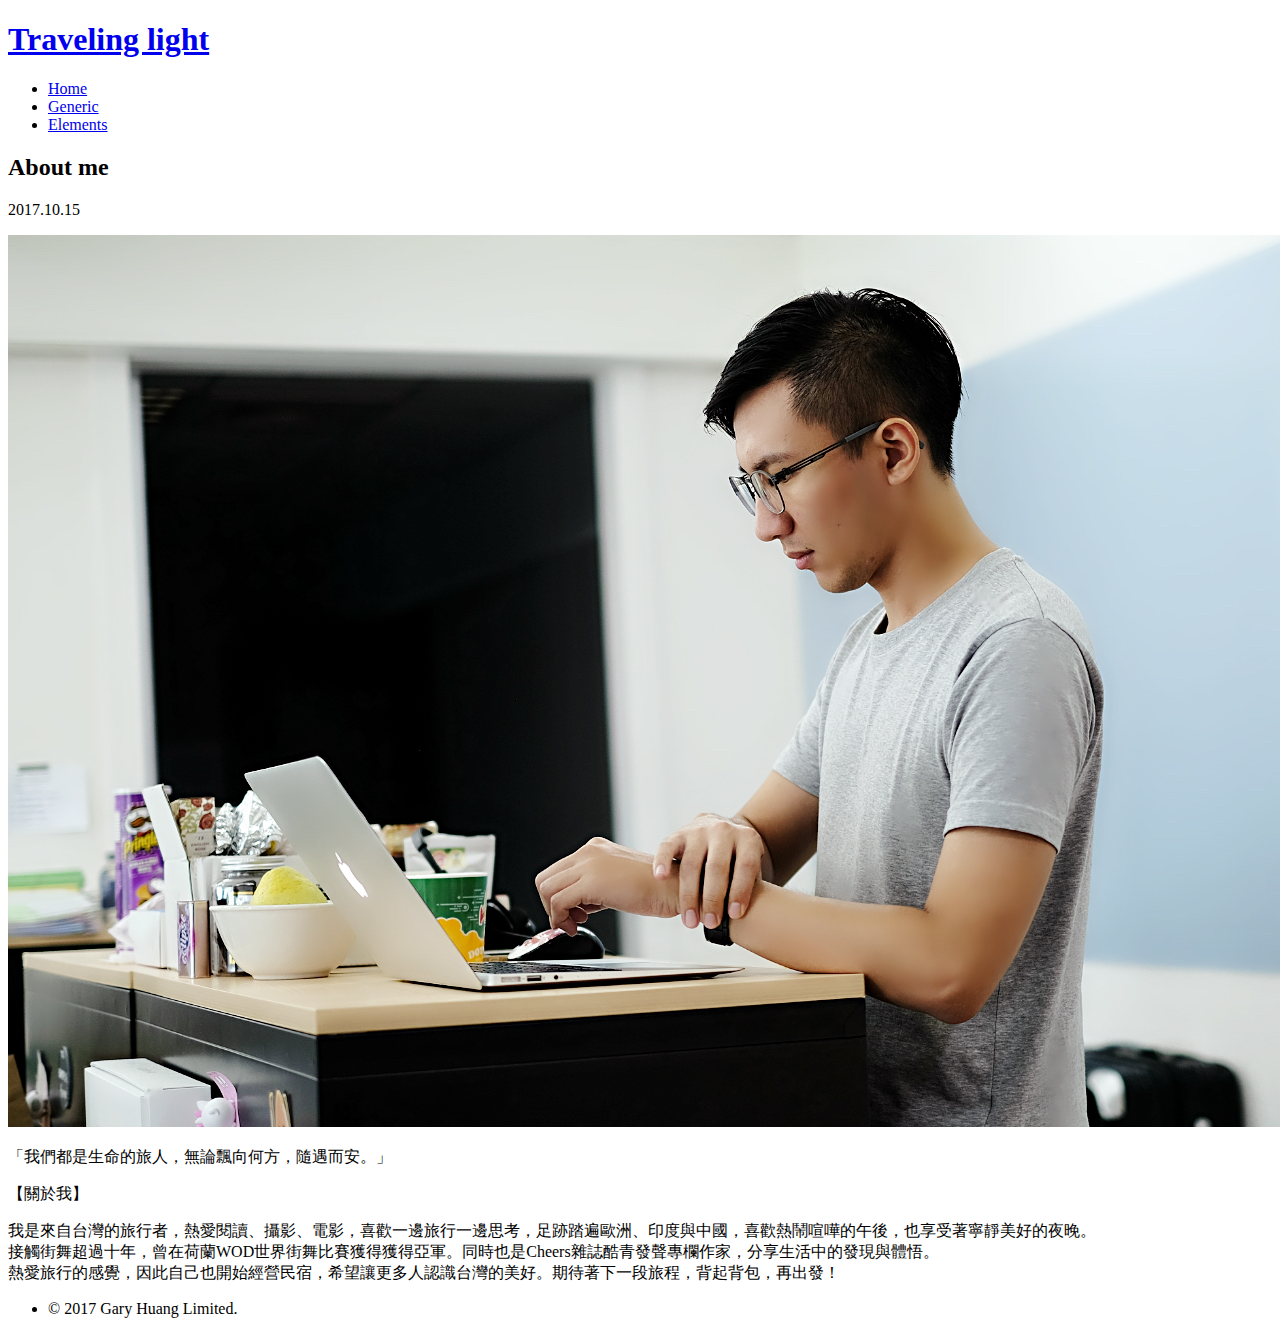
==== aboutme.html @ ec5889b0 "aboutme" ====
<!DOCTYPE HTML>
<!--
	Spatial by TEMPLATED
	templated.co @templatedco
	Released for free under the Creative Commons Attribution 3.0 license (templated.co/license)
-->
<html>
	<head>
		<title>Traveling Light about me</title>
		<meta charset="utf-8" />
		<meta name="viewport" content="width=device-width, initial-scale=1" />
		<link rel="stylesheet" href="assets/css/main.css" />
	</head>
	<body>

		<!-- Header -->
			<header id="header">
				<h1><strong><a href="index.html">Traveling light</a></strong> </h1>
				<nav id="nav">
					<ul>
						<li><a href="index.html">Home</a></li>
						<li><a href="generic.html">Generic</a></li>
						<li><a href="elements.html">Elements</a></li>
					</ul>
				</nav>
			</header>

			<a href="#menu" class="navPanelToggle"><span class="fa fa-bars"></span></a>

		<!-- Main -->
			<section id="main" class="wrapper">
				<div class="container">
					<header class="major special">
						<h2>About me</h2>
						<p>2017.10.15</p>
					</header>
					<a href="#" class="image fit"><img src="images/pic07.jpg" alt="Den Haag" /></a>
					<div class="align-right">
						<p>「我們都是生命的旅人，無論飄向何方，隨遇而安。」</p>
					</div>
						<p>【關於我】</p>
						<p>我是來自台灣的旅行者，熱愛閱讀、攝影、電影，喜歡一邊旅行一邊思考，足跡踏遍歐洲、印度與中國，喜歡熱鬧喧嘩的午後，也享受著寧靜美好的夜晚。<br/>接觸街舞超過十年，曾在荷蘭WOD世界街舞比賽獲得獲得亞軍。同時也是Cheers雜誌酷青發聲專欄作家，分享生活中的發現與體悟。<br/>熱愛旅行的感覺，因此自己也開始經營民宿，希望讓更多人認識台灣的美好。期待著下一段旅程，背起背包，再出發！</p>
					</div>
			</section>

		<!-- Footer -->
			<footer id="footer">
				<div class="container">
					<!-- <ul class="icons">
						<li><a href="#" class="icon fa-facebook"></a></li>
						<li><a href="#" class="icon fa-twitter"></a></li>
						<li><a href="#" class="icon fa-instagram"></a></li>
					</ul> -->
					<ul class="copyright">
						<li>&copy; 2017 Gary Huang Limited.</li>
						<!-- <li>Design: <a href="http://templated.co">TEMPLATED</a></li>
						<li>Images: <a href="http://unsplash.com">Unsplash</a></li> -->
					</ul>
				</div>
			</footer>

		<!-- Scripts -->
			<script src="assets/js/jquery.min.js"></script>
			<script src="assets/js/skel.min.js"></script>
			<script src="assets/js/util.js"></script>
			<script src="assets/js/main.js"></script>

	</body>
</html>
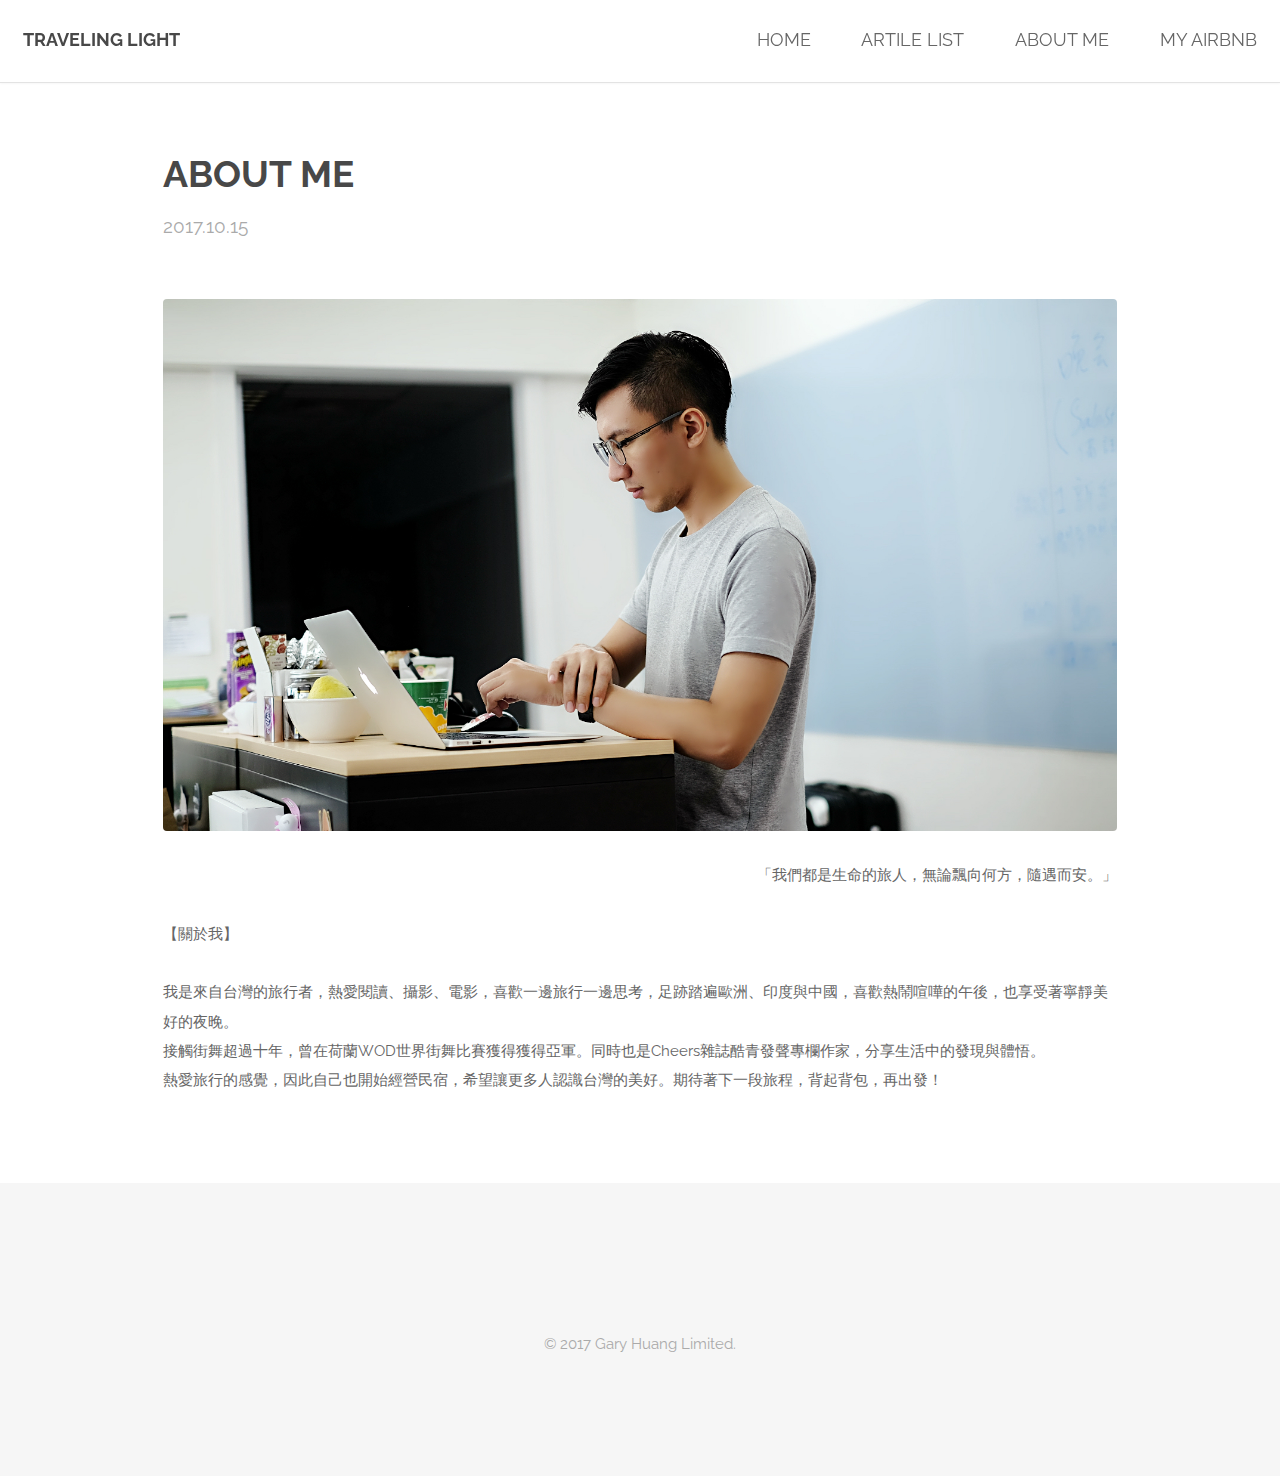
==== commit 64469253: "article list" ====
--- a/aboutme.html
+++ b/aboutme.html
@@ -19,8 +19,9 @@
 				<nav id="nav">
 					<ul>
 						<li><a href="index.html">Home</a></li>
-						<li><a href="generic.html">Generic</a></li>
-						<li><a href="elements.html">Elements</a></li>
+						<li><a href="articlelist.html">artile list</a></li>
+						<li><a href="aboutme.html">about me</a></li>
+						<li><a href="https://www.airbnb.com.tw/rooms/17473865?s=51" target="_blank">my airbnb</a></li>
 					</ul>
 				</nav>
 			</header>
--- a/assets/css/main.css
+++ b/assets/css/main.css
@@ -0,0 +1,3282 @@
+@import url(font-awesome.min.css);
+@import url(https://fonts.googleapis.com/css?family=Raleway:400,700);
+
+/*
+	Spatial by TEMPLATED
+	templated.co @templatedco
+	Released for free under the Creative Commons Attribution 3.0 license (templated.co/license)
+*/
+
+/* Reset */
+
+	html, body, div, span, applet, object, iframe, h1, h2, h3, h4, h5, h6, p, blockquote, pre, a, abbr, acronym, address, big, cite, code, del, dfn, em, img, ins, kbd, q, s, samp, small, strike, strong, sub, sup, tt, var, b, u, i, center, dl, dt, dd, ol, ul, li, fieldset, form, label, legend, table, caption, tbody, tfoot, thead, tr, th, td, article, aside, canvas, details, embed, figure, figcaption, footer, header, hgroup, menu, nav, output, ruby, section, summary, time, mark, audio, video {
+		margin: 0;
+		padding: 0;
+		border: 0;
+		font-size: 100%;
+		font: inherit;
+		vertical-align: baseline;
+	}
+
+	article, aside, details, figcaption, figure, footer, header, hgroup, menu, nav, section {
+		display: block;
+	}
+
+	body {
+		line-height: 1;
+	}
+
+	ol, ul {
+		list-style: none;
+	}
+
+	blockquote, q {
+		quotes: none;
+	}
+
+	blockquote:before, blockquote:after, q:before, q:after {
+		content: '';
+		content: none;
+	}
+
+	table {
+		border-collapse: collapse;
+		border-spacing: 0;
+	}
+
+	body {
+		-webkit-text-size-adjust: none;
+	}
+
+/* Box Model */
+
+	*, *:before, *:after {
+		-moz-box-sizing: border-box;
+		-webkit-box-sizing: border-box;
+		box-sizing: border-box;
+	}
+
+/* Containers */
+
+	.container {
+		margin-left: auto;
+		margin-right: auto;
+	}
+
+	.container.\31 25\25 {
+		width: 100%;
+		max-width: 100em;
+		min-width: 80em;
+	}
+
+	.container.\37 5\25 {
+		width: 60em;
+	}
+
+	.container.\35 0\25 {
+		width: 40em;
+	}
+
+	.container.\32 5\25 {
+		width: 20em;
+	}
+
+	.container {
+		width: 80em;
+	}
+
+	@media screen and (max-width: 1680px) {
+
+		.container.\31 25\25 {
+			width: 100%;
+			max-width: 100em;
+			min-width: 80em;
+		}
+
+		.container.\37 5\25 {
+			width: 60em;
+		}
+
+		.container.\35 0\25 {
+			width: 40em;
+		}
+
+		.container.\32 5\25 {
+			width: 20em;
+		}
+
+		.container {
+			width: 80em;
+		}
+
+	}
+
+	@media screen and (max-width: 1280px) {
+
+		.container.\31 25\25 {
+			width: 100%;
+			max-width: 81.25em;
+			min-width: 65em;
+		}
+
+		.container.\37 5\25 {
+			width: 48.75em;
+		}
+
+		.container.\35 0\25 {
+			width: 32.5em;
+		}
+
+		.container.\32 5\25 {
+			width: 16.25em;
+		}
+
+		.container {
+			width: 65em;
+		}
+
+	}
+
+	@media screen and (max-width: 980px) {
+
+		.container.\31 25\25 {
+			width: 100%;
+			max-width: 112.5%;
+			min-width: 90%;
+		}
+
+		.container.\37 5\25 {
+			width: 67.5%;
+		}
+
+		.container.\35 0\25 {
+			width: 45%;
+		}
+
+		.container.\32 5\25 {
+			width: 22.5%;
+		}
+
+		.container {
+			width: 90%;
+		}
+
+	}
+
+	@media screen and (max-width: 736px) {
+
+		.container.\31 25\25 {
+			width: 100%;
+			max-width: 112.5%;
+			min-width: 90%;
+		}
+
+		.container.\37 5\25 {
+			width: 67.5%;
+		}
+
+		.container.\35 0\25 {
+			width: 45%;
+		}
+
+		.container.\32 5\25 {
+			width: 22.5%;
+		}
+
+		.container {
+			width: 90% !important;
+		}
+
+	}
+
+	@media screen and (max-width: 480px) {
+
+		.container.\31 25\25 {
+			width: 100%;
+			max-width: 112.5%;
+			min-width: 90%;
+		}
+
+		.container.\37 5\25 {
+			width: 67.5%;
+		}
+
+		.container.\35 0\25 {
+			width: 45%;
+		}
+
+		.container.\32 5\25 {
+			width: 22.5%;
+		}
+
+		.container {
+			width: 90% !important;
+		}
+
+	}
+
+/* Grid */
+
+	.row {
+		border-bottom: solid 1px transparent;
+		-moz-box-sizing: border-box;
+		-webkit-box-sizing: border-box;
+		box-sizing: border-box;
+	}
+
+	.row > * {
+		float: left;
+		-moz-box-sizing: border-box;
+		-webkit-box-sizing: border-box;
+		box-sizing: border-box;
+	}
+
+	.row:after, .row:before {
+		content: '';
+		display: block;
+		clear: both;
+		height: 0;
+	}
+
+	.row.uniform > * > :first-child {
+		margin-top: 0;
+	}
+
+	.row.uniform > * > :last-child {
+		margin-bottom: 0;
+	}
+
+	.row.\30 \25 > * {
+		padding: 0 0 0 0em;
+	}
+
+	.row.\30 \25 {
+		margin: 0 0 -1px 0em;
+	}
+
+	.row.uniform.\30 \25 > * {
+		padding: 0em 0 0 0em;
+	}
+
+	.row.uniform.\30 \25 {
+		margin: 0em 0 -1px 0em;
+	}
+
+	.row > * {
+		padding: 0 0 0 2em;
+	}
+
+	.row {
+		margin: 0 0 -1px -2em;
+	}
+
+	.row.uniform > * {
+		padding: 2em 0 0 2em;
+	}
+
+	.row.uniform {
+		margin: -2em 0 -1px -2em;
+	}
+
+	.row.\32 00\25 > * {
+		padding: 0 0 0 4em;
+	}
+
+	.row.\32 00\25 {
+		margin: 0 0 -1px -4em;
+	}
+
+	.row.uniform.\32 00\25 > * {
+		padding: 4em 0 0 4em;
+	}
+
+	.row.uniform.\32 00\25 {
+		margin: -4em 0 -1px -4em;
+	}
+
+	.row.\31 50\25 > * {
+		padding: 0 0 0 3em;
+	}
+
+	.row.\31 50\25 {
+		margin: 0 0 -1px -3em;
+	}
+
+	.row.uniform.\31 50\25 > * {
+		padding: 3em 0 0 3em;
+	}
+
+	.row.uniform.\31 50\25 {
+		margin: -3em 0 -1px -3em;
+	}
+
+	.row.\35 0\25 > * {
+		padding: 0 0 0 1em;
+	}
+
+	.row.\35 0\25 {
+		margin: 0 0 -1px -1em;
+	}
+
+	.row.uniform.\35 0\25 > * {
+		padding: 1em 0 0 1em;
+	}
+
+	.row.uniform.\35 0\25 {
+		margin: -1em 0 -1px -1em;
+	}
+
+	.row.\32 5\25 > * {
+		padding: 0 0 0 0.5em;
+	}
+
+	.row.\32 5\25 {
+		margin: 0 0 -1px -0.5em;
+	}
+
+	.row.uniform.\32 5\25 > * {
+		padding: 0.5em 0 0 0.5em;
+	}
+
+	.row.uniform.\32 5\25 {
+		margin: -0.5em 0 -1px -0.5em;
+	}
+
+	.\31 2u, .\31 2u\24 {
+		width: 100%;
+		clear: none;
+		margin-left: 0;
+	}
+
+	.\31 1u, .\31 1u\24 {
+		width: 91.6666666667%;
+		clear: none;
+		margin-left: 0;
+	}
+
+	.\31 0u, .\31 0u\24 {
+		width: 83.3333333333%;
+		clear: none;
+		margin-left: 0;
+	}
+
+	.\39 u, .\39 u\24 {
+		width: 75%;
+		clear: none;
+		margin-left: 0;
+	}
+
+	.\38 u, .\38 u\24 {
+		width: 66.6666666667%;
+		clear: none;
+		margin-left: 0;
+	}
+
+	.\37 u, .\37 u\24 {
+		width: 58.3333333333%;
+		clear: none;
+		margin-left: 0;
+	}
+
+	.\36 u, .\36 u\24 {
+		width: 50%;
+		clear: none;
+		margin-left: 0;
+	}
+
+	.\35 u, .\35 u\24 {
+		width: 41.6666666667%;
+		clear: none;
+		margin-left: 0;
+	}
+
+	.\34 u, .\34 u\24 {
+		width: 33.3333333333%;
+		clear: none;
+		margin-left: 0;
+	}
+
+	.\33 u, .\33 u\24 {
+		width: 25%;
+		clear: none;
+		margin-left: 0;
+	}
+
+	.\32 u, .\32 u\24 {
+		width: 16.6666666667%;
+		clear: none;
+		margin-left: 0;
+	}
+
+	.\31 u, .\31 u\24 {
+		width: 8.3333333333%;
+		clear: none;
+		margin-left: 0;
+	}
+
+	.\31 2u\24 + *,
+	.\31 1u\24 + *,
+	.\31 0u\24 + *,
+	.\39 u\24 + *,
+	.\38 u\24 + *,
+	.\37 u\24 + *,
+	.\36 u\24 + *,
+	.\35 u\24 + *,
+	.\34 u\24 + *,
+	.\33 u\24 + *,
+	.\32 u\24 + *,
+	.\31 u\24 + * {
+		clear: left;
+	}
+
+	.\-11u {
+		margin-left: 91.66667%;
+	}
+
+	.\-10u {
+		margin-left: 83.33333%;
+	}
+
+	.\-9u {
+		margin-left: 75%;
+	}
+
+	.\-8u {
+		margin-left: 66.66667%;
+	}
+
+	.\-7u {
+		margin-left: 58.33333%;
+	}
+
+	.\-6u {
+		margin-left: 50%;
+	}
+
+	.\-5u {
+		margin-left: 41.66667%;
+	}
+
+	.\-4u {
+		margin-left: 33.33333%;
+	}
+
+	.\-3u {
+		margin-left: 25%;
+	}
+
+	.\-2u {
+		margin-left: 16.66667%;
+	}
+
+	.\-1u {
+		margin-left: 8.33333%;
+	}
+
+	@media screen and (max-width: 1680px) {
+
+		.row > * {
+			padding: 0 0 0 2em;
+		}
+
+		.row {
+			margin: 0 0 -1px -2em;
+		}
+
+		.row.uniform > * {
+			padding: 2em 0 0 2em;
+		}
+
+		.row.uniform {
+			margin: -2em 0 -1px -2em;
+		}
+
+		.row.\32 00\25 > * {
+			padding: 0 0 0 4em;
+		}
+
+		.row.\32 00\25 {
+			margin: 0 0 -1px -4em;
+		}
+
+		.row.uniform.\32 00\25 > * {
+			padding: 4em 0 0 4em;
+		}
+
+		.row.uniform.\32 00\25 {
+			margin: -4em 0 -1px -4em;
+		}
+
+		.row.\31 50\25 > * {
+			padding: 0 0 0 3em;
+		}
+
+		.row.\31 50\25 {
+			margin: 0 0 -1px -3em;
+		}
+
+		.row.uniform.\31 50\25 > * {
+			padding: 3em 0 0 3em;
+		}
+
+		.row.uniform.\31 50\25 {
+			margin: -3em 0 -1px -3em;
+		}
+
+		.row.\35 0\25 > * {
+			padding: 0 0 0 1em;
+		}
+
+		.row.\35 0\25 {
+			margin: 0 0 -1px -1em;
+		}
+
+		.row.uniform.\35 0\25 > * {
+			padding: 1em 0 0 1em;
+		}
+
+		.row.uniform.\35 0\25 {
+			margin: -1em 0 -1px -1em;
+		}
+
+		.row.\32 5\25 > * {
+			padding: 0 0 0 0.5em;
+		}
+
+		.row.\32 5\25 {
+			margin: 0 0 -1px -0.5em;
+		}
+
+		.row.uniform.\32 5\25 > * {
+			padding: 0.5em 0 0 0.5em;
+		}
+
+		.row.uniform.\32 5\25 {
+			margin: -0.5em 0 -1px -0.5em;
+		}
+
+		.\31 2u\28xlarge\29, .\31 2u\24\28xlarge\29 {
+			width: 100%;
+			clear: none;
+			margin-left: 0;
+		}
+
+		.\31 1u\28xlarge\29, .\31 1u\24\28xlarge\29 {
+			width: 91.6666666667%;
+			clear: none;
+			margin-left: 0;
+		}
+
+		.\31 0u\28xlarge\29, .\31 0u\24\28xlarge\29 {
+			width: 83.3333333333%;
+			clear: none;
+			margin-left: 0;
+		}
+
+		.\39 u\28xlarge\29, .\39 u\24\28xlarge\29 {
+			width: 75%;
+			clear: none;
+			margin-left: 0;
+		}
+
+		.\38 u\28xlarge\29, .\38 u\24\28xlarge\29 {
+			width: 66.6666666667%;
+			clear: none;
+			margin-left: 0;
+		}
+
+		.\37 u\28xlarge\29, .\37 u\24\28xlarge\29 {
+			width: 58.3333333333%;
+			clear: none;
+			margin-left: 0;
+		}
+
+		.\36 u\28xlarge\29, .\36 u\24\28xlarge\29 {
+			width: 50%;
+			clear: none;
+			margin-left: 0;
+		}
+
+		.\35 u\28xlarge\29, .\35 u\24\28xlarge\29 {
+			width: 41.6666666667%;
+			clear: none;
+			margin-left: 0;
+		}
+
+		.\34 u\28xlarge\29, .\34 u\24\28xlarge\29 {
+			width: 33.3333333333%;
+			clear: none;
+			margin-left: 0;
+		}
+
+		.\33 u\28xlarge\29, .\33 u\24\28xlarge\29 {
+			width: 25%;
+			clear: none;
+			margin-left: 0;
+		}
+
+		.\32 u\28xlarge\29, .\32 u\24\28xlarge\29 {
+			width: 16.6666666667%;
+			clear: none;
+			margin-left: 0;
+		}
+
+		.\31 u\28xlarge\29, .\31 u\24\28xlarge\29 {
+			width: 8.3333333333%;
+			clear: none;
+			margin-left: 0;
+		}
+
+		.\31 2u\24\28xlarge\29 + *,
+		.\31 1u\24\28xlarge\29 + *,
+		.\31 0u\24\28xlarge\29 + *,
+		.\39 u\24\28xlarge\29 + *,
+		.\38 u\24\28xlarge\29 + *,
+		.\37 u\24\28xlarge\29 + *,
+		.\36 u\24\28xlarge\29 + *,
+		.\35 u\24\28xlarge\29 + *,
+		.\34 u\24\28xlarge\29 + *,
+		.\33 u\24\28xlarge\29 + *,
+		.\32 u\24\28xlarge\29 + *,
+		.\31 u\24\28xlarge\29 + * {
+			clear: left;
+		}
+
+		.\-11u\28xlarge\29 {
+			margin-left: 91.66667%;
+		}
+
+		.\-10u\28xlarge\29 {
+			margin-left: 83.33333%;
+		}
+
+		.\-9u\28xlarge\29 {
+			margin-left: 75%;
+		}
+
+		.\-8u\28xlarge\29 {
+			margin-left: 66.66667%;
+		}
+
+		.\-7u\28xlarge\29 {
+			margin-left: 58.33333%;
+		}
+
+		.\-6u\28xlarge\29 {
+			margin-left: 50%;
+		}
+
+		.\-5u\28xlarge\29 {
+			margin-left: 41.66667%;
+		}
+
+		.\-4u\28xlarge\29 {
+			margin-left: 33.33333%;
+		}
+
+		.\-3u\28xlarge\29 {
+			margin-left: 25%;
+		}
+
+		.\-2u\28xlarge\29 {
+			margin-left: 16.66667%;
+		}
+
+		.\-1u\28xlarge\29 {
+			margin-left: 8.33333%;
+		}
+
+	}
+
+	@media screen and (max-width: 1280px) {
+
+		.row > * {
+			padding: 0 0 0 1.5em;
+		}
+
+		.row {
+			margin: 0 0 -1px -1.5em;
+		}
+
+		.row.uniform > * {
+			padding: 1.5em 0 0 1.5em;
+		}
+
+		.row.uniform {
+			margin: -1.5em 0 -1px -1.5em;
+		}
+
+		.row.\32 00\25 > * {
+			padding: 0 0 0 3em;
+		}
+
+		.row.\32 00\25 {
+			margin: 0 0 -1px -3em;
+		}
+
+		.row.uniform.\32 00\25 > * {
+			padding: 3em 0 0 3em;
+		}
+
+		.row.uniform.\32 00\25 {
+			margin: -3em 0 -1px -3em;
+		}
+
+		.row.\31 50\25 > * {
+			padding: 0 0 0 2.25em;
+		}
+
+		.row.\31 50\25 {
+			margin: 0 0 -1px -2.25em;
+		}
+
+		.row.uniform.\31 50\25 > * {
+			padding: 2.25em 0 0 2.25em;
+		}
+
+		.row.uniform.\31 50\25 {
+			margin: -2.25em 0 -1px -2.25em;
+		}
+
+		.row.\35 0\25 > * {
+			padding: 0 0 0 0.75em;
+		}
+
+		.row.\35 0\25 {
+			margin: 0 0 -1px -0.75em;
+		}
+
+		.row.uniform.\35 0\25 > * {
+			padding: 0.75em 0 0 0.75em;
+		}
+
+		.row.uniform.\35 0\25 {
+			margin: -0.75em 0 -1px -0.75em;
+		}
+
+		.row.\32 5\25 > * {
+			padding: 0 0 0 0.375em;
+		}
+
+		.row.\32 5\25 {
+			margin: 0 0 -1px -0.375em;
+		}
+
+		.row.uniform.\32 5\25 > * {
+			padding: 0.375em 0 0 0.375em;
+		}
+
+		.row.uniform.\32 5\25 {
+			margin: -0.375em 0 -1px -0.375em;
+		}
+
+		.\31 2u\28large\29, .\31 2u\24\28large\29 {
+			width: 100%;
+			clear: none;
+			margin-left: 0;
+		}
+
+		.\31 1u\28large\29, .\31 1u\24\28large\29 {
+			width: 91.6666666667%;
+			clear: none;
+			margin-left: 0;
+		}
+
+		.\31 0u\28large\29, .\31 0u\24\28large\29 {
+			width: 83.3333333333%;
+			clear: none;
+			margin-left: 0;
+		}
+
+		.\39 u\28large\29, .\39 u\24\28large\29 {
+			width: 75%;
+			clear: none;
+			margin-left: 0;
+		}
+
+		.\38 u\28large\29, .\38 u\24\28large\29 {
+			width: 66.6666666667%;
+			clear: none;
+			margin-left: 0;
+		}
+
+		.\37 u\28large\29, .\37 u\24\28large\29 {
+			width: 58.3333333333%;
+			clear: none;
+			margin-left: 0;
+		}
+
+		.\36 u\28large\29, .\36 u\24\28large\29 {
+			width: 50%;
+			clear: none;
+			margin-left: 0;
+		}
+
+		.\35 u\28large\29, .\35 u\24\28large\29 {
+			width: 41.6666666667%;
+			clear: none;
+			margin-left: 0;
+		}
+
+		.\34 u\28large\29, .\34 u\24\28large\29 {
+			width: 33.3333333333%;
+			clear: none;
+			margin-left: 0;
+		}
+
+		.\33 u\28large\29, .\33 u\24\28large\29 {
+			width: 25%;
+			clear: none;
+			margin-left: 0;
+		}
+
+		.\32 u\28large\29, .\32 u\24\28large\29 {
+			width: 16.6666666667%;
+			clear: none;
+			margin-left: 0;
+		}
+
+		.\31 u\28large\29, .\31 u\24\28large\29 {
+			width: 8.3333333333%;
+			clear: none;
+			margin-left: 0;
+		}
+
+		.\31 2u\24\28large\29 + *,
+		.\31 1u\24\28large\29 + *,
+		.\31 0u\24\28large\29 + *,
+		.\39 u\24\28large\29 + *,
+		.\38 u\24\28large\29 + *,
+		.\37 u\24\28large\29 + *,
+		.\36 u\24\28large\29 + *,
+		.\35 u\24\28large\29 + *,
+		.\34 u\24\28large\29 + *,
+		.\33 u\24\28large\29 + *,
+		.\32 u\24\28large\29 + *,
+		.\31 u\24\28large\29 + * {
+			clear: left;
+		}
+
+		.\-11u\28large\29 {
+			margin-left: 91.66667%;
+		}
+
+		.\-10u\28large\29 {
+			margin-left: 83.33333%;
+		}
+
+		.\-9u\28large\29 {
+			margin-left: 75%;
+		}
+
+		.\-8u\28large\29 {
+			margin-left: 66.66667%;
+		}
+
+		.\-7u\28large\29 {
+			margin-left: 58.33333%;
+		}
+
+		.\-6u\28large\29 {
+			margin-left: 50%;
+		}
+
+		.\-5u\28large\29 {
+			margin-left: 41.66667%;
+		}
+
+		.\-4u\28large\29 {
+			margin-left: 33.33333%;
+		}
+
+		.\-3u\28large\29 {
+			margin-left: 25%;
+		}
+
+		.\-2u\28large\29 {
+			margin-left: 16.66667%;
+		}
+
+		.\-1u\28large\29 {
+			margin-left: 8.33333%;
+		}
+
+	}
+
+	@media screen and (max-width: 980px) {
+
+		.row > * {
+			padding: 0 0 0 1.5em;
+		}
+
+		.row {
+			margin: 0 0 -1px -1.5em;
+		}
+
+		.row.uniform > * {
+			padding: 1.5em 0 0 1.5em;
+		}
+
+		.row.uniform {
+			margin: -1.5em 0 -1px -1.5em;
+		}
+
+		.row.\32 00\25 > * {
+			padding: 0 0 0 3em;
+		}
+
+		.row.\32 00\25 {
+			margin: 0 0 -1px -3em;
+		}
+
+		.row.uniform.\32 00\25 > * {
+			padding: 3em 0 0 3em;
+		}
+
+		.row.uniform.\32 00\25 {
+			margin: -3em 0 -1px -3em;
+		}
+
+		.row.\31 50\25 > * {
+			padding: 0 0 0 2.25em;
+		}
+
+		.row.\31 50\25 {
+			margin: 0 0 -1px -2.25em;
+		}
+
+		.row.uniform.\31 50\25 > * {
+			padding: 2.25em 0 0 2.25em;
+		}
+
+		.row.uniform.\31 50\25 {
+			margin: -2.25em 0 -1px -2.25em;
+		}
+
+		.row.\35 0\25 > * {
+			padding: 0 0 0 0.75em;
+		}
+
+		.row.\35 0\25 {
+			margin: 0 0 -1px -0.75em;
+		}
+
+		.row.uniform.\35 0\25 > * {
+			padding: 0.75em 0 0 0.75em;
+		}
+
+		.row.uniform.\35 0\25 {
+			margin: -0.75em 0 -1px -0.75em;
+		}
+
+		.row.\32 5\25 > * {
+			padding: 0 0 0 0.375em;
+		}
+
+		.row.\32 5\25 {
+			margin: 0 0 -1px -0.375em;
+		}
+
+		.row.uniform.\32 5\25 > * {
+			padding: 0.375em 0 0 0.375em;
+		}
+
+		.row.uniform.\32 5\25 {
+			margin: -0.375em 0 -1px -0.375em;
+		}
+
+		.\31 2u\28medium\29, .\31 2u\24\28medium\29 {
+			width: 100%;
+			clear: none;
+			margin-left: 0;
+		}
+
+		.\31 1u\28medium\29, .\31 1u\24\28medium\29 {
+			width: 91.6666666667%;
+			clear: none;
+			margin-left: 0;
+		}
+
+		.\31 0u\28medium\29, .\31 0u\24\28medium\29 {
+			width: 83.3333333333%;
+			clear: none;
+			margin-left: 0;
+		}
+
+		.\39 u\28medium\29, .\39 u\24\28medium\29 {
+			width: 75%;
+			clear: none;
+			margin-left: 0;
+		}
+
+		.\38 u\28medium\29, .\38 u\24\28medium\29 {
+			width: 66.6666666667%;
+			clear: none;
+			margin-left: 0;
+		}
+
+		.\37 u\28medium\29, .\37 u\24\28medium\29 {
+			width: 58.3333333333%;
+			clear: none;
+			margin-left: 0;
+		}
+
+		.\36 u\28medium\29, .\36 u\24\28medium\29 {
+			width: 50%;
+			clear: none;
+			margin-left: 0;
+		}
+
+		.\35 u\28medium\29, .\35 u\24\28medium\29 {
+			width: 41.6666666667%;
+			clear: none;
+			margin-left: 0;
+		}
+
+		.\34 u\28medium\29, .\34 u\24\28medium\29 {
+			width: 33.3333333333%;
+			clear: none;
+			margin-left: 0;
+		}
+
+		.\33 u\28medium\29, .\33 u\24\28medium\29 {
+			width: 25%;
+			clear: none;
+			margin-left: 0;
+		}
+
+		.\32 u\28medium\29, .\32 u\24\28medium\29 {
+			width: 16.6666666667%;
+			clear: none;
+			margin-left: 0;
+		}
+
+		.\31 u\28medium\29, .\31 u\24\28medium\29 {
+			width: 8.3333333333%;
+			clear: none;
+			margin-left: 0;
+		}
+
+		.\31 2u\24\28medium\29 + *,
+		.\31 1u\24\28medium\29 + *,
+		.\31 0u\24\28medium\29 + *,
+		.\39 u\24\28medium\29 + *,
+		.\38 u\24\28medium\29 + *,
+		.\37 u\24\28medium\29 + *,
+		.\36 u\24\28medium\29 + *,
+		.\35 u\24\28medium\29 + *,
+		.\34 u\24\28medium\29 + *,
+		.\33 u\24\28medium\29 + *,
+		.\32 u\24\28medium\29 + *,
+		.\31 u\24\28medium\29 + * {
+			clear: left;
+		}
+
+		.\-11u\28medium\29 {
+			margin-left: 91.66667%;
+		}
+
+		.\-10u\28medium\29 {
+			margin-left: 83.33333%;
+		}
+
+		.\-9u\28medium\29 {
+			margin-left: 75%;
+		}
+
+		.\-8u\28medium\29 {
+			margin-left: 66.66667%;
+		}
+
+		.\-7u\28medium\29 {
+			margin-left: 58.33333%;
+		}
+
+		.\-6u\28medium\29 {
+			margin-left: 50%;
+		}
+
+		.\-5u\28medium\29 {
+			margin-left: 41.66667%;
+		}
+
+		.\-4u\28medium\29 {
+			margin-left: 33.33333%;
+		}
+
+		.\-3u\28medium\29 {
+			margin-left: 25%;
+		}
+
+		.\-2u\28medium\29 {
+			margin-left: 16.66667%;
+		}
+
+		.\-1u\28medium\29 {
+			margin-left: 8.33333%;
+		}
+
+	}
+
+	@media screen and (max-width: 736px) {
+
+		.row > * {
+			padding: 0 0 0 1.25em;
+		}
+
+		.row {
+			margin: 0 0 -1px -1.25em;
+		}
+
+		.row.uniform > * {
+			padding: 1.25em 0 0 1.25em;
+		}
+
+		.row.uniform {
+			margin: -1.25em 0 -1px -1.25em;
+		}
+
+		.row.\32 00\25 > * {
+			padding: 0 0 0 2.5em;
+		}
+
+		.row.\32 00\25 {
+			margin: 0 0 -1px -2.5em;
+		}
+
+		.row.uniform.\32 00\25 > * {
+			padding: 2.5em 0 0 2.5em;
+		}
+
+		.row.uniform.\32 00\25 {
+			margin: -2.5em 0 -1px -2.5em;
+		}
+
+		.row.\31 50\25 > * {
+			padding: 0 0 0 1.875em;
+		}
+
+		.row.\31 50\25 {
+			margin: 0 0 -1px -1.875em;
+		}
+
+		.row.uniform.\31 50\25 > * {
+			padding: 1.875em 0 0 1.875em;
+		}
+
+		.row.uniform.\31 50\25 {
+			margin: -1.875em 0 -1px -1.875em;
+		}
+
+		.row.\35 0\25 > * {
+			padding: 0 0 0 0.625em;
+		}
+
+		.row.\35 0\25 {
+			margin: 0 0 -1px -0.625em;
+		}
+
+		.row.uniform.\35 0\25 > * {
+			padding: 0.625em 0 0 0.625em;
+		}
+
+		.row.uniform.\35 0\25 {
+			margin: -0.625em 0 -1px -0.625em;
+		}
+
+		.row.\32 5\25 > * {
+			padding: 0 0 0 0.3125em;
+		}
+
+		.row.\32 5\25 {
+			margin: 0 0 -1px -0.3125em;
+		}
+
+		.row.uniform.\32 5\25 > * {
+			padding: 0.3125em 0 0 0.3125em;
+		}
+
+		.row.uniform.\32 5\25 {
+			margin: -0.3125em 0 -1px -0.3125em;
+		}
+
+		.\31 2u\28small\29, .\31 2u\24\28small\29 {
+			width: 100%;
+			clear: none;
+			margin-left: 0;
+		}
+
+		.\31 1u\28small\29, .\31 1u\24\28small\29 {
+			width: 91.6666666667%;
+			clear: none;
+			margin-left: 0;
+		}
+
+		.\31 0u\28small\29, .\31 0u\24\28small\29 {
+			width: 83.3333333333%;
+			clear: none;
+			margin-left: 0;
+		}
+
+		.\39 u\28small\29, .\39 u\24\28small\29 {
+			width: 75%;
+			clear: none;
+			margin-left: 0;
+		}
+
+		.\38 u\28small\29, .\38 u\24\28small\29 {
+			width: 66.6666666667%;
+			clear: none;
+			margin-left: 0;
+		}
+
+		.\37 u\28small\29, .\37 u\24\28small\29 {
+			width: 58.3333333333%;
+			clear: none;
+			margin-left: 0;
+		}
+
+		.\36 u\28small\29, .\36 u\24\28small\29 {
+			width: 50%;
+			clear: none;
+			margin-left: 0;
+		}
+
+		.\35 u\28small\29, .\35 u\24\28small\29 {
+			width: 41.6666666667%;
+			clear: none;
+			margin-left: 0;
+		}
+
+		.\34 u\28small\29, .\34 u\24\28small\29 {
+			width: 33.3333333333%;
+			clear: none;
+			margin-left: 0;
+		}
+
+		.\33 u\28small\29, .\33 u\24\28small\29 {
+			width: 25%;
+			clear: none;
+			margin-left: 0;
+		}
+
+		.\32 u\28small\29, .\32 u\24\28small\29 {
+			width: 16.6666666667%;
+			clear: none;
+			margin-left: 0;
+		}
+
+		.\31 u\28small\29, .\31 u\24\28small\29 {
+			width: 8.3333333333%;
+			clear: none;
+			margin-left: 0;
+		}
+
+		.\31 2u\24\28small\29 + *,
+		.\31 1u\24\28small\29 + *,
+		.\31 0u\24\28small\29 + *,
+		.\39 u\24\28small\29 + *,
+		.\38 u\24\28small\29 + *,
+		.\37 u\24\28small\29 + *,
+		.\36 u\24\28small\29 + *,
+		.\35 u\24\28small\29 + *,
+		.\34 u\24\28small\29 + *,
+		.\33 u\24\28small\29 + *,
+		.\32 u\24\28small\29 + *,
+		.\31 u\24\28small\29 + * {
+			clear: left;
+		}
+
+		.\-11u\28small\29 {
+			margin-left: 91.66667%;
+		}
+
+		.\-10u\28small\29 {
+			margin-left: 83.33333%;
+		}
+
+		.\-9u\28small\29 {
+			margin-left: 75%;
+		}
+
+		.\-8u\28small\29 {
+			margin-left: 66.66667%;
+		}
+
+		.\-7u\28small\29 {
+			margin-left: 58.33333%;
+		}
+
+		.\-6u\28small\29 {
+			margin-left: 50%;
+		}
+
+		.\-5u\28small\29 {
+			margin-left: 41.66667%;
+		}
+
+		.\-4u\28small\29 {
+			margin-left: 33.33333%;
+		}
+
+		.\-3u\28small\29 {
+			margin-left: 25%;
+		}
+
+		.\-2u\28small\29 {
+			margin-left: 16.66667%;
+		}
+
+		.\-1u\28small\29 {
+			margin-left: 8.33333%;
+		}
+
+	}
+
+	@media screen and (max-width: 480px) {
+
+		.row > * {
+			padding: 0 0 0 1.25em;
+		}
+
+		.row {
+			margin: 0 0 -1px -1.25em;
+		}
+
+		.row.uniform > * {
+			padding: 1.25em 0 0 1.25em;
+		}
+
+		.row.uniform {
+			margin: -1.25em 0 -1px -1.25em;
+		}
+
+		.row.\32 00\25 > * {
+			padding: 0 0 0 2.5em;
+		}
+
+		.row.\32 00\25 {
+			margin: 0 0 -1px -2.5em;
+		}
+
+		.row.uniform.\32 00\25 > * {
+			padding: 2.5em 0 0 2.5em;
+		}
+
+		.row.uniform.\32 00\25 {
+			margin: -2.5em 0 -1px -2.5em;
+		}
+
+		.row.\31 50\25 > * {
+			padding: 0 0 0 1.875em;
+		}
+
+		.row.\31 50\25 {
+			margin: 0 0 -1px -1.875em;
+		}
+
+		.row.uniform.\31 50\25 > * {
+			padding: 1.875em 0 0 1.875em;
+		}
+
+		.row.uniform.\31 50\25 {
+			margin: -1.875em 0 -1px -1.875em;
+		}
+
+		.row.\35 0\25 > * {
+			padding: 0 0 0 0.625em;
+		}
+
+		.row.\35 0\25 {
+			margin: 0 0 -1px -0.625em;
+		}
+
+		.row.uniform.\35 0\25 > * {
+			padding: 0.625em 0 0 0.625em;
+		}
+
+		.row.uniform.\35 0\25 {
+			margin: -0.625em 0 -1px -0.625em;
+		}
+
+		.row.\32 5\25 > * {
+			padding: 0 0 0 0.3125em;
+		}
+
+		.row.\32 5\25 {
+			margin: 0 0 -1px -0.3125em;
+		}
+
+		.row.uniform.\32 5\25 > * {
+			padding: 0.3125em 0 0 0.3125em;
+		}
+
+		.row.uniform.\32 5\25 {
+			margin: -0.3125em 0 -1px -0.3125em;
+		}
+
+		.\31 2u\28xsmall\29, .\31 2u\24\28xsmall\29 {
+			width: 100%;
+			clear: none;
+			margin-left: 0;
+		}
+
+		.\31 1u\28xsmall\29, .\31 1u\24\28xsmall\29 {
+			width: 91.6666666667%;
+			clear: none;
+			margin-left: 0;
+		}
+
+		.\31 0u\28xsmall\29, .\31 0u\24\28xsmall\29 {
+			width: 83.3333333333%;
+			clear: none;
+			margin-left: 0;
+		}
+
+		.\39 u\28xsmall\29, .\39 u\24\28xsmall\29 {
+			width: 75%;
+			clear: none;
+			margin-left: 0;
+		}
+
+		.\38 u\28xsmall\29, .\38 u\24\28xsmall\29 {
+			width: 66.6666666667%;
+			clear: none;
+			margin-left: 0;
+		}
+
+		.\37 u\28xsmall\29, .\37 u\24\28xsmall\29 {
+			width: 58.3333333333%;
+			clear: none;
+			margin-left: 0;
+		}
+
+		.\36 u\28xsmall\29, .\36 u\24\28xsmall\29 {
+			width: 50%;
+			clear: none;
+			margin-left: 0;
+		}
+
+		.\35 u\28xsmall\29, .\35 u\24\28xsmall\29 {
+			width: 41.6666666667%;
+			clear: none;
+			margin-left: 0;
+		}
+
+		.\34 u\28xsmall\29, .\34 u\24\28xsmall\29 {
+			width: 33.3333333333%;
+			clear: none;
+			margin-left: 0;
+		}
+
+		.\33 u\28xsmall\29, .\33 u\24\28xsmall\29 {
+			width: 25%;
+			clear: none;
+			margin-left: 0;
+		}
+
+		.\32 u\28xsmall\29, .\32 u\24\28xsmall\29 {
+			width: 16.6666666667%;
+			clear: none;
+			margin-left: 0;
+		}
+
+		.\31 u\28xsmall\29, .\31 u\24\28xsmall\29 {
+			width: 8.3333333333%;
+			clear: none;
+			margin-left: 0;
+		}
+
+		.\31 2u\24\28xsmall\29 + *,
+		.\31 1u\24\28xsmall\29 + *,
+		.\31 0u\24\28xsmall\29 + *,
+		.\39 u\24\28xsmall\29 + *,
+		.\38 u\24\28xsmall\29 + *,
+		.\37 u\24\28xsmall\29 + *,
+		.\36 u\24\28xsmall\29 + *,
+		.\35 u\24\28xsmall\29 + *,
+		.\34 u\24\28xsmall\29 + *,
+		.\33 u\24\28xsmall\29 + *,
+		.\32 u\24\28xsmall\29 + *,
+		.\31 u\24\28xsmall\29 + * {
+			clear: left;
+		}
+
+		.\-11u\28xsmall\29 {
+			margin-left: 91.66667%;
+		}
+
+		.\-10u\28xsmall\29 {
+			margin-left: 83.33333%;
+		}
+
+		.\-9u\28xsmall\29 {
+			margin-left: 75%;
+		}
+
+		.\-8u\28xsmall\29 {
+			margin-left: 66.66667%;
+		}
+
+		.\-7u\28xsmall\29 {
+			margin-left: 58.33333%;
+		}
+
+		.\-6u\28xsmall\29 {
+			margin-left: 50%;
+		}
+
+		.\-5u\28xsmall\29 {
+			margin-left: 41.66667%;
+		}
+
+		.\-4u\28xsmall\29 {
+			margin-left: 33.33333%;
+		}
+
+		.\-3u\28xsmall\29 {
+			margin-left: 25%;
+		}
+
+		.\-2u\28xsmall\29 {
+			margin-left: 16.66667%;
+		}
+
+		.\-1u\28xsmall\29 {
+			margin-left: 8.33333%;
+		}
+
+	}
+
+/* Basic */
+
+	@-ms-viewport {
+		width: device-width;
+	}
+
+	body {
+		-ms-overflow-style: scrollbar;
+	}
+
+	@media screen and (max-width: 480px) {
+
+		html, body {
+			min-width: 320px;
+		}
+
+	}
+
+	body {
+		background: #fff;
+		padding-top: 6em;
+	}
+
+		body.landing {
+			padding-top: 0 !important;
+		}
+
+		@media screen and (max-width: 980px) {
+
+			body {
+				padding-top: 2em;
+			}
+
+		}
+
+		body.is-loading *, body.is-loading *:before, body.is-loading *:after {
+			-moz-animation: none !important;
+			-webkit-animation: none !important;
+			-ms-animation: none !important;
+			animation: none !important;
+			-moz-transition: none !important;
+			-webkit-transition: none !important;
+			-ms-transition: none !important;
+			transition: none !important;
+		}
+
+/* Type */
+
+	body {
+		background-color: #fff;
+		color: #666;
+	}
+
+	body, input, select, textarea {
+		font-family: "Raleway", Arial, Helvetica, sans-serif;
+		font-size: 13pt;
+		font-weight: 400;
+		line-height: 2em;
+	}
+
+		@media screen and (max-width: 1680px) {
+
+			body, input, select, textarea {
+				font-size: 11pt;
+			}
+
+		}
+
+		@media screen and (max-width: 1280px) {
+
+			body, input, select, textarea {
+				font-size: 11pt;
+			}
+
+		}
+
+		@media screen and (max-width: 980px) {
+
+			body, input, select, textarea {
+				font-size: 12pt;
+			}
+
+		}
+
+		@media screen and (max-width: 736px) {
+
+			body, input, select, textarea {
+				font-size: 12pt;
+			}
+
+		}
+
+		@media screen and (max-width: 480px) {
+
+			body, input, select, textarea {
+				font-size: 12pt;
+			}
+
+		}
+
+	a {
+		text-decoration: underline;
+		color: #f32853;
+	}
+
+		a:hover {
+			text-decoration: none;
+		}
+
+	strong, b {
+		color: #484848;
+		font-weight: 700;
+	}
+
+	em, i {
+		font-style: italic;
+	}
+
+	p {
+		margin: 0 0 2em 0;
+	}
+
+	h1, h2, h3, h4, h5, h6 {
+		color: #484848;
+		font-weight: 700;
+		line-height: 1em;
+		margin: 0 0 1em 0;
+		text-transform: uppercase;
+	}
+
+		h1 a, h2 a, h3 a, h4 a, h5 a, h6 a {
+			color: inherit;
+			text-decoration: none;
+		}
+
+	h2 {
+		font-size: 1.75em;
+		line-height: 1.5em;
+	}
+
+	h3 {
+		font-size: 1.35em;
+		line-height: 1.5em;
+	}
+
+	h4 {
+		font-size: 1.1em;
+		line-height: 1.5em;
+	}
+
+	h5 {
+		font-size: 0.9em;
+		line-height: 1.5em;
+	}
+
+	h6 {
+		font-size: 0.7em;
+		line-height: 1.5em;
+	}
+
+	sub {
+		font-size: 0.8em;
+		position: relative;
+		top: 0.5em;
+	}
+
+	sup {
+		font-size: 0.8em;
+		position: relative;
+		top: -0.5em;
+	}
+
+	blockquote {
+		border-left: solid 4px;
+		font-style: italic;
+		margin: 0 0 2em 0;
+		padding: 0.5em 0 0.5em 2em;
+	}
+
+	code {
+		background: rgba(144, 144, 144, 0.075);
+		border-radius: 4px;
+		border: solid 1px;
+		font-family: "Courier New", monospace;
+		font-size: 0.9em;
+		margin: 0 0.25em;
+		padding: 0.25em 0.65em;
+	}
+
+	pre {
+		-webkit-overflow-scrolling: touch;
+		font-family: "Courier New", monospace;
+		font-size: 0.9em;
+		margin: 0 0 2em 0;
+	}
+
+		pre code {
+			display: block;
+			line-height: 1.75;
+			padding: 1em 1.5em;
+			overflow-x: auto;
+		}
+
+	hr {
+		border: 0;
+		border-bottom: solid 1px rgba(144, 144, 144, 0.25);
+		margin: 2em 0;
+	}
+
+		hr.major {
+			margin: 3em 0;
+		}
+
+	.align-left {
+		text-align: left;
+	}
+
+	.align-center {
+		text-align: center;
+	}
+
+	.align-right {
+		text-align: right;
+	}
+
+
+	.imagetext h2 {
+		margin-bottom: 0.5em;
+	}
+
+	.imagetext h3 {
+		margin-bottom: 0.5em;
+		font-weight:500;
+	}
+	.imagetext a{
+		color:blue;
+	}
+
+
+/* Box */
+
+	.box {
+		border-radius: 4px;
+		border: solid 1px rgba(144, 144, 144, 0.25);
+		margin-bottom: 2em;
+		padding: 1.5em;
+	}
+
+		.box > :last-child,
+		.box > :last-child > :last-child,
+		.box > :last-child > :last-child > :last-child {
+			margin-bottom: 0;
+		}
+
+		.box.alt {
+			border: 0;
+			border-radius: 0;
+			padding: 0;
+		}
+
+/* Button */
+
+	input[type="submit"],
+	input[type="reset"],
+	input[type="button"],
+	button,
+	.button {
+		-moz-appearance: none;
+		-webkit-appearance: none;
+		-ms-appearance: none;
+		appearance: none;
+		-moz-transition: background-color 0.2s ease-in-out, color 0.2s ease-in-out;
+		-webkit-transition: background-color 0.2s ease-in-out, color 0.2s ease-in-out;
+		-ms-transition: background-color 0.2s ease-in-out, color 0.2s ease-in-out;
+		transition: background-color 0.2s ease-in-out, color 0.2s ease-in-out;
+		background-color: #323037;
+		border-radius: 4px;
+		color: #ffffff !important;
+		border: 0;
+		cursor: pointer;
+		display: inline-block;
+		font-weight: 700;
+		height: 3.15em;
+		line-height: 3.25em;
+		padding: 0 2.2em;
+		text-align: center;
+		text-decoration: none;
+		text-transform: uppercase;
+		white-space: nowrap;
+	}
+
+		input[type="submit"]:hover,
+		input[type="reset"]:hover,
+		input[type="button"]:hover,
+		button:hover,
+		.button:hover {
+			background-color: #3e3c45;
+		}
+
+		input[type="submit"]:active,
+		input[type="reset"]:active,
+		input[type="button"]:active,
+		button:active,
+		.button:active {
+			background-color: #262429;
+		}
+
+		input[type="submit"].icon,
+		input[type="reset"].icon,
+		input[type="button"].icon,
+		button.icon,
+		.button.icon {
+			padding-left: 1.35em;
+		}
+
+			input[type="submit"].icon:before,
+			input[type="reset"].icon:before,
+			input[type="button"].icon:before,
+			button.icon:before,
+			.button.icon:before {
+				margin-right: 0.5em;
+			}
+
+		input[type="submit"].fit,
+		input[type="reset"].fit,
+		input[type="button"].fit,
+		button.fit,
+		.button.fit {
+			display: block;
+			margin: 0 0 1em 0;
+			width: 100%;
+		}
+
+		input[type="submit"].small,
+		input[type="reset"].small,
+		input[type="button"].small,
+		button.small,
+		.button.small {
+			font-size: 0.8em;
+		}
+
+		input[type="submit"].big,
+		input[type="reset"].big,
+		input[type="button"].big,
+		button.big,
+		.button.big {
+			font-size: 1.35em;
+		}
+
+		input[type="submit"].disabled, input[type="submit"]:disabled,
+		input[type="reset"].disabled,
+		input[type="reset"]:disabled,
+		input[type="button"].disabled,
+		input[type="button"]:disabled,
+		button.disabled,
+		button:disabled,
+		.button.disabled,
+		.button:disabled {
+			-moz-pointer-events: none;
+			-webkit-pointer-events: none;
+			-ms-pointer-events: none;
+			pointer-events: none;
+			background-color: #666 !important;
+			box-shadow: inset 0 -0.15em 0 0 rgba(0, 0, 0, 0.15);
+			color: #fff !important;
+			cursor: default;
+			opacity: 0.25;
+		}
+
+		input[type="submit"].alt,
+		input[type="reset"].alt,
+		input[type="button"].alt,
+		button.alt,
+		.button.alt {
+			background-color: transparent;
+			box-shadow: inset 0 0 0 2px rgba(144, 144, 144, 0.25);
+			color: #484848 !important;
+		}
+
+			input[type="submit"].alt:hover,
+			input[type="reset"].alt:hover,
+			input[type="button"].alt:hover,
+			button.alt:hover,
+			.button.alt:hover {
+				background-color: rgba(144, 144, 144, 0.075);
+			}
+
+			input[type="submit"].alt:active,
+			input[type="reset"].alt:active,
+			input[type="button"].alt:active,
+			button.alt:active,
+			.button.alt:active {
+				background-color: rgba(144, 144, 144, 0.2);
+			}
+
+			input[type="submit"].alt.icon:before,
+			input[type="reset"].alt.icon:before,
+			input[type="button"].alt.icon:before,
+			button.alt.icon:before,
+			.button.alt.icon:before {
+				color: #aaa;
+			}
+
+		input[type="submit"].special,
+		input[type="reset"].special,
+		input[type="button"].special,
+		button.special,
+		.button.special {
+			background-color: #f32853;
+			color: #ffffff !important;
+		}
+
+			input[type="submit"].special:hover,
+			input[type="reset"].special:hover,
+			input[type="button"].special:hover,
+			button.special:hover,
+			.button.special:hover {
+				background-color: #f44066;
+			}
+
+			input[type="submit"].special:active,
+			input[type="reset"].special:active,
+			input[type="button"].special:active,
+			button.special:active,
+			.button.special:active {
+				background-color: #f21040;
+			}
+
+		@media screen and (max-width: 480px) {
+
+			input[type="submit"],
+			input[type="reset"],
+			input[type="button"],
+			button,
+			.button {
+				padding: 0;
+			}
+
+		}
+
+/* Feature */
+
+	.feature-grid {
+		position: relative;
+	}
+
+		.feature-grid:after {
+			clear: both;
+			content: '';
+			display: block;
+		}
+
+		.feature-grid .feature {
+			display: inline-block;
+			float: left;
+			margin-bottom: 3em;
+			width: 50%;
+		}
+
+			.feature-grid .feature .content {
+				width: 60%;
+			}
+
+			.feature-grid .feature .image {
+				width: 30%;
+			}
+
+				.feature-grid .feature .image img {
+					display: inline;
+					max-width: 100%;
+				}
+
+			.feature-grid .feature:nth-child(odd) .content, .feature-grid .feature:nth-child(odd) .image {
+				float: right;
+				margin-right: 5%;
+				text-align: right;
+			}
+
+			.feature-grid .feature:nth-child(even) .content, .feature-grid .feature:nth-child(even) .image {
+				float: left;
+				margin-left: 5%;
+				text-align: left;
+			}
+
+		@media screen and (max-width: 1280px) {
+
+			.feature-grid .feature {
+				margin-bottom: 2em;
+			}
+
+		}
+
+		@media screen and (max-width: 980px) {
+
+			.feature-grid .feature {
+				display: block;
+				width: 100%;
+			}
+
+				.feature-grid .feature .content {
+					width: 65%;
+				}
+
+				.feature-grid .feature .image {
+					margin-left: 0 !important;
+					margin-right: 0 !important;
+				}
+
+		}
+
+		@media screen and (max-width: 736px) {
+
+			.feature-grid .feature {
+				margin-bottom: 1em;
+			}
+
+		}
+
+		@media screen and (max-width: 480px) {
+
+			.feature-grid .feature .content,
+			.feature-grid .feature .image {
+				display: block;
+				margin-left: 0 !important;
+				margin-right: 0 !important;
+				text-align: center !important;
+				width: 100%;
+			}
+
+			.feature-grid .feature .image {
+				margin-bottom: 1em;
+			}
+
+		}
+
+/* Form */
+
+	form {
+		margin: 0 0 2em 0;
+	}
+
+	label {
+		color: #484848;
+		display: block;
+		font-size: 0.9em;
+		font-weight: 700;
+		margin: 0 0 1em 0;
+	}
+
+	input[type="text"],
+	input[type="password"],
+	input[type="email"],
+	select,
+	textarea {
+		-moz-appearance: none;
+		-webkit-appearance: none;
+		-ms-appearance: none;
+		appearance: none;
+		background: rgba(144, 144, 144, 0.075);
+		border-radius: 4px;
+		border: none;
+		border: solid 1px rgba(144, 144, 144, 0.25);
+		color: inherit;
+		display: block;
+		outline: 0;
+		padding: 0 1em;
+		text-decoration: none;
+		width: 100%;
+	}
+
+		input[type="text"]:invalid,
+		input[type="password"]:invalid,
+		input[type="email"]:invalid,
+		select:invalid,
+		textarea:invalid {
+			box-shadow: none;
+		}
+
+		input[type="text"]:focus,
+		input[type="password"]:focus,
+		input[type="email"]:focus,
+		select:focus,
+		textarea:focus {
+			border-color: #f32853;
+			box-shadow: 0 0 0 1px #f32853;
+		}
+
+	.select-wrapper {
+		text-decoration: none;
+		text-decoration: none;
+		display: block;
+		position: relative;
+	}
+
+		.select-wrapper:before {
+			-moz-osx-font-smoothing: grayscale;
+			-webkit-font-smoothing: antialiased;
+			font-family: FontAwesome;
+			font-style: normal;
+			font-weight: normal;
+			text-transform: none !important;
+		}
+
+		.select-wrapper:before {
+			content: '\f078';
+			color: rgba(144, 144, 144, 0.25);
+			display: block;
+			height: 2.75em;
+			line-height: 2.75em;
+			pointer-events: none;
+			position: absolute;
+			right: 0;
+			text-align: center;
+			top: 0;
+			width: 2.75em;
+		}
+
+		.select-wrapper select::-ms-expand {
+			display: none;
+		}
+
+	input[type="text"],
+	input[type="password"],
+	input[type="email"],
+	select {
+		height: 2.75em;
+	}
+
+	textarea {
+		padding: 0.75em 1em;
+	}
+
+	input[type="checkbox"],
+	input[type="radio"] {
+		-moz-appearance: none;
+		-webkit-appearance: none;
+		-ms-appearance: none;
+		appearance: none;
+		display: block;
+		float: left;
+		margin-right: -2em;
+		opacity: 0;
+		width: 1em;
+		z-index: -1;
+	}
+
+		input[type="checkbox"] + label,
+		input[type="radio"] + label {
+			text-decoration: none;
+			color: #666;
+			cursor: pointer;
+			display: inline-block;
+			font-size: 1em;
+			font-weight: 400;
+			padding-left: 2.4em;
+			padding-right: 0.75em;
+			position: relative;
+		}
+
+			input[type="checkbox"] + label:before,
+			input[type="radio"] + label:before {
+				-moz-osx-font-smoothing: grayscale;
+				-webkit-font-smoothing: antialiased;
+				font-family: FontAwesome;
+				font-style: normal;
+				font-weight: normal;
+				text-transform: none !important;
+			}
+
+			input[type="checkbox"] + label:before,
+			input[type="radio"] + label:before {
+				background: rgba(144, 144, 144, 0.075);
+				border-radius: 4px;
+				border: solid 1px rgba(144, 144, 144, 0.25);
+				content: '';
+				display: inline-block;
+				height: 1.65em;
+				left: 0;
+				line-height: 1.58125em;
+				position: absolute;
+				text-align: center;
+				top: 0;
+				width: 1.65em;
+			}
+
+		input[type="checkbox"]:checked + label:before,
+		input[type="radio"]:checked + label:before {
+			content: '\f00c';
+			background: #323037;
+			border-color: #323037;
+			color: #ffffff;
+		}
+
+		input[type="checkbox"]:focus + label:before,
+		input[type="radio"]:focus + label:before {
+			border-color: #f32853;
+			box-shadow: 0 0 0 1px #f32853;
+		}
+
+	input[type="checkbox"] + label:before {
+		border-radius: 4px;
+	}
+
+	input[type="radio"] + label:before {
+		border-radius: 100%;
+	}
+
+	::-webkit-input-placeholder {
+		opacity: 1.0;
+		color: #aaa !important;
+	}
+
+	:-moz-placeholder {
+		opacity: 1.0;
+		color: #aaa !important;
+	}
+
+	::-moz-placeholder {
+		opacity: 1.0;
+		color: #aaa !important;
+	}
+
+	:-ms-input-placeholder {
+		opacity: 1.0;
+		color: #aaa !important;
+	}
+
+	.formerize-placeholder {
+		opacity: 1.0;
+		color: #aaa !important;
+	}
+
+/* Icon */
+
+	.icon {
+		text-decoration: none;
+		border-bottom: none;
+		position: relative;
+	}
+
+		.icon:before {
+			-moz-osx-font-smoothing: grayscale;
+			-webkit-font-smoothing: antialiased;
+			font-family: FontAwesome;
+			font-style: normal;
+			font-weight: normal;
+			text-transform: none !important;
+		}
+
+		.icon > .label {
+			display: none;
+		}
+
+/* Image */
+
+	.image {
+		border-radius: 4px;
+		border: 0;
+		display: inline-block;
+		position: relative;
+	}
+
+		.image img {
+			border-radius: 4px;
+			display: block;
+		}
+
+		.image.left, .image.right {
+			max-width: 30%;
+		}
+
+			.image.left img, .image.right img {
+				width: 100%;
+			}
+
+		.image.left {
+			float: left;
+			padding: 0 1.5em 1em 0;
+			top: 0.25em;
+		}
+
+		.image.right {
+			float: right;
+			padding: 0 0 1em 1.5em;
+			top: 0.25em;
+		}
+
+		.image.fit {
+			display: block;
+			margin: 0 0 2em 0;
+			width: 100%;
+		}
+
+			.image.fit img {
+				width: 100%;
+			}
+
+		.image.rounded {
+			border-radius: 100%;
+		}
+
+			.image.rounded img {
+				border: solid 0.5em rgba(144, 144, 144, 0.25);
+				border-radius: 100%;
+			}
+
+		.image.captioned {
+			border-radius: 0;
+			margin-bottom: 4em;
+		}
+
+			.image.captioned img {
+				border-radius: 0;
+			}
+
+			.image.captioned h3 {
+				background-color: #fff;
+				box-shadow: 0px 0.0375em 0.125em 0px rgba(0, 0, 0, 0.15);
+				display: block;
+				padding: 2em 1em;
+			}
+
+			@media screen and (max-width: 736px) {
+
+				.image.captioned {
+					margin-bottom: 2em;
+				}
+
+					.image.captioned h3 {
+						padding: 1em;
+					}
+
+			}
+
+		.image.main {
+			display: block;
+			margin: 0 0 3em 0;
+			width: 100%;
+		}
+
+			.image.main img {
+				width: 100%;
+			}
+
+/* List */
+
+	ol {
+		list-style: decimal;
+		margin: 0 0 2em 0;
+		padding-left: 1.25em;
+	}
+
+		ol li {
+			padding-left: 0.25em;
+		}
+
+	ul {
+		list-style: disc;
+		margin: 0 0 2em 0;
+		padding-left: 1em;
+	}
+
+		ul li {
+			padding-left: 0.5em;
+		}
+
+		ul.alt {
+			list-style: none;
+			padding-left: 0;
+		}
+
+			ul.alt li {
+				border-top: solid 1px rgba(144, 144, 144, 0.25);
+				padding: 0.5em 0;
+			}
+
+				ul.alt li:first-child {
+					border-top: 0;
+					padding-top: 0;
+				}
+
+		ul.icons {
+			cursor: default;
+			list-style: none;
+			padding-left: 0;
+		}
+
+			ul.icons li {
+				display: inline-block;
+				padding: 0 1em 0 0;
+			}
+
+				ul.icons li:last-child {
+					padding-right: 0;
+				}
+
+				ul.icons li .icon:before {
+					font-size: 2em;
+				}
+
+		ul.actions {
+			cursor: default;
+			list-style: none;
+			padding-left: 0;
+		}
+
+			ul.actions li {
+				display: inline-block;
+				padding: 0 1em 0 0;
+				vertical-align: middle;
+			}
+
+				ul.actions li:last-child {
+					padding-right: 0;
+				}
+
+			ul.actions.small li {
+				padding: 0 0.5em 0 0;
+			}
+
+			ul.actions.vertical li {
+				display: block;
+				padding: 1em 0 0 0;
+			}
+
+				ul.actions.vertical li:first-child {
+					padding-top: 0;
+				}
+
+				ul.actions.vertical li > * {
+					margin-bottom: 0;
+				}
+
+			ul.actions.vertical.small li {
+				padding: 0.5em 0 0 0;
+			}
+
+				ul.actions.vertical.small li:first-child {
+					padding-top: 0;
+				}
+
+			ul.actions.fit {
+				display: table;
+				margin-left: -1em;
+				padding: 0;
+				table-layout: fixed;
+				width: calc(100% + 1em);
+			}
+
+				ul.actions.fit li {
+					display: table-cell;
+					padding: 0 0 0 1em;
+				}
+
+					ul.actions.fit li > * {
+						margin-bottom: 0;
+					}
+
+				ul.actions.fit.small {
+					margin-left: -0.5em;
+					width: calc(100% + 0.5em);
+				}
+
+					ul.actions.fit.small li {
+						padding: 0 0 0 0.5em;
+					}
+
+			@media screen and (max-width: 480px) {
+
+				ul.actions {
+					margin: 0 0 2em 0;
+				}
+
+					ul.actions li {
+						padding: 1em 0 0 0;
+						display: block;
+						text-align: center;
+						width: 100%;
+					}
+
+						ul.actions li:first-child {
+							padding-top: 0;
+						}
+
+						ul.actions li > * {
+							width: 100%;
+							margin: 0 !important;
+						}
+
+							ul.actions li > *.icon:before {
+								margin-left: -2em;
+							}
+
+					ul.actions.small li {
+						padding: 0.5em 0 0 0;
+					}
+
+						ul.actions.small li:first-child {
+							padding-top: 0;
+						}
+
+			}
+
+	dl {
+		margin: 0 0 2em 0;
+	}
+
+		dl dt {
+			display: block;
+			font-weight: 700;
+			margin: 0 0 1em 0;
+		}
+
+		dl dd {
+			margin-left: 2em;
+		}
+
+/* Section/Article */
+
+	section.special, article.special {
+		text-align: center;
+	}
+
+	header p {
+		color: #aaa;
+		position: relative;
+		margin: 0 0 1.5em 0;
+		text-transform: uppercase;
+	}
+
+	header h2 + p {
+		font-size: 1.25em;
+		margin-top: -1em;
+		line-height: 1.5em;
+	}
+
+	header h3 + p {
+		font-size: 1.1em;
+		margin-top: -0.8em;
+		line-height: 1.5em;
+	}
+
+	header h4 + p,
+	header h5 + p,
+	header h6 + p {
+		font-size: 0.9em;
+		margin-top: -0.6em;
+		line-height: 1.5em;
+	}
+
+	header.major {
+		margin: 0 0 6em 0;
+	}
+
+		header.major h2 {
+			font-size: 3em;
+		}
+
+		header.major h2, header.major h3, header.major h4, header.major h5, header.major h6 {
+			display: inline-block;
+			margin: 0 0 0.8em;
+		}
+
+		header.major p {
+			font-size: 1.7em;
+			margin-bottom: 0;
+		}
+
+	@media screen and (max-width: 1280px) {
+
+		header.major {
+			margin-bottom: 4em;
+		}
+
+			header.major h2 {
+				font-size: 2.5em;
+			}
+
+			header.major p {
+				font-size: 1.3em;
+			}
+
+	}
+
+	@media screen and (max-width: 980px) {
+
+		header.major h2 {
+			font-size: 2em;
+		}
+
+		header.major p {
+			font-size: 1.1em;
+		}
+
+	}
+
+	@media screen and (max-width: 736px) {
+
+		header.major {
+			margin-bottom: 2em;
+		}
+
+	}
+
+	@media screen and (max-width: 480px) {
+
+		header.major h2 {
+			font-size: 1.75em;
+		}
+
+	}
+
+/* Table */
+
+	.table-wrapper {
+		-webkit-overflow-scrolling: touch;
+		overflow-x: auto;
+	}
+
+	table {
+		margin: 0 0 2em 0;
+		width: 100%;
+	}
+
+		table tbody tr {
+			border: solid 1px rgba(144, 144, 144, 0.25);
+			border-left: 0;
+			border-right: 0;
+		}
+
+			table tbody tr:nth-child(2n + 1) {
+				background-color: rgba(144, 144, 144, 0.075);
+			}
+
+		table td {
+			padding: 0.75em 0.75em;
+		}
+
+		table th {
+			color: #484848;
+			font-size: 0.9em;
+			font-weight: 700;
+			padding: 0 0.75em 0.75em 0.75em;
+			text-align: left;
+		}
+
+		table thead {
+			border-bottom: solid 2px rgba(144, 144, 144, 0.25);
+		}
+
+		table tfoot {
+			border-top: solid 2px rgba(144, 144, 144, 0.25);
+		}
+
+		table.alt {
+			border-collapse: separate;
+		}
+
+			table.alt tbody tr td {
+				border: solid 1px rgba(144, 144, 144, 0.25);
+				border-left-width: 0;
+				border-top-width: 0;
+			}
+
+				table.alt tbody tr td:first-child {
+					border-left-width: 1px;
+				}
+
+			table.alt tbody tr:first-child td {
+				border-top-width: 1px;
+			}
+
+			table.alt thead {
+				border-bottom: 0;
+			}
+
+			table.alt tfoot {
+				border-top: 0;
+			}
+
+/* Wrapper */
+
+	body.is-touch .wrapper.style3 {
+		background-attachment: scroll;
+	}
+
+	.wrapper {
+		padding: 6em 0 4em 0;
+	}
+
+		.wrapper > .inner {
+			margin: 0 auto;
+			width: 60em;
+		}
+
+		.wrapper.style2 {
+			background-color: #f6f6f6;
+		}
+
+		.wrapper.style3 {
+			background-attachment: fixed;
+			background-image: url("images/overlay.png"), url("../../images/banner3.jpg");
+			background-position: center center;
+			background-size: cover;
+		}
+
+			.wrapper.style3 header.major {
+				margin-bottom: 3em;
+			}
+
+				.wrapper.style3 header.major h2 {
+					color: #ffffff;
+				}
+
+				@media screen and (max-width: 1280px) {
+
+					.wrapper.style3 header.major {
+						margin-bottom: 2em;
+					}
+
+				}
+
+		@media screen and (max-width: 980px) {
+
+			.wrapper {
+				padding: 4em 0 2em 0;
+			}
+
+		}
+
+		@media screen and (max-width: 736px) {
+
+			.wrapper {
+				padding: 3em 0 1em 0;
+			}
+
+		}
+
+		@media screen and (max-width: 480px) {
+
+			.wrapper {
+				padding: 2em 0 0.1em 0;
+			}
+
+		}
+
+/* Header */
+
+	#header {
+		background-color: #fff;
+		border-bottom: solid 1px rgba(144, 144, 144, 0.25);
+		box-shadow: 0px 0.0375em 0.125em 0px rgba(0, 0, 0, 0.05);
+		color: #484848;
+		cursor: default;
+		font-size: 1.25em;
+		height: 4.5em;
+		left: 0;
+		line-height: 4.4em;
+		position: fixed;
+		text-transform: uppercase;
+		top: 0;
+		width: 100%;
+		z-index: 10000;
+		z-index: 10001;
+	}
+
+		#header h1 {
+			color: #484848;
+			font-weight: 400;
+			height: inherit;
+			left: 1.25em;
+			line-height: inherit;
+			margin: 0;
+			padding: 0;
+			position: absolute;
+			top: 0;
+		}
+
+		#header nav {
+			height: inherit;
+			line-height: inherit;
+			position: absolute;
+			right: 1.25em;
+			top: 0;
+			vertical-align: middle;
+		}
+
+			#header nav ul {
+				list-style: none;
+				margin: 0;
+				padding-left: 0;
+			}
+
+				#header nav ul li {
+					border-radius: 4px;
+					display: inline-block;
+					margin-left: 2.5em;
+					padding-left: 0;
+				}
+
+					#header nav ul li a {
+						-moz-transition: color 0.2s ease-in-out;
+						-webkit-transition: color 0.2s ease-in-out;
+						-ms-transition: color 0.2s ease-in-out;
+						transition: color 0.2s ease-in-out;
+						color: #666;
+						display: inline-block;
+						text-decoration: none;
+					}
+
+						#header nav ul li a:hover {
+							color: #484848;
+						}
+
+					#header nav ul li:first-child {
+						margin-left: 0;
+					}
+
+					#header nav ul li .button {
+						border-color: rgba(144, 144, 144, 0.25);
+						box-shadow: none;
+						height: 3em;
+						line-height: 2.9em;
+						margin-bottom: 0;
+						padding: 0 1.5em;
+						position: relative;
+						top: -0.075em;
+						vertical-align: middle;
+					}
+
+		#header .container {
+			position: relative;
+		}
+
+			#header .container h1 {
+				left: 0;
+			}
+
+			#header .container nav {
+				right: 0;
+			}
+
+		#header.alt {
+			background-color: transparent;
+			border: 0;
+			box-shadow: none;
+			height: 3.25em;
+			line-height: 3.25em;
+			position: absolute;
+		}
+
+			#header.alt h1 {
+				color: #ffffff;
+				left: 2.5em;
+				top: 2em;
+			}
+
+				#header.alt h1 a {
+					color: #FFF;
+				}
+
+			#header.alt nav {
+				right: 2em;
+				top: 2em;
+			}
+
+				#header.alt nav a {
+					color: #ddd;
+				}
+
+					#header.alt nav a:active, #header.alt nav a:hover {
+						color: #FFF;
+					}
+
+			#header.alt .button {
+				border-color: rgba(255, 255, 255, 0.5);
+				color: #ffffff !important;
+			}
+
+		@media screen and (max-width: 980px) {
+
+			#header {
+				display: none;
+			}
+
+		}
+
+/* Menu */
+
+	.navPanelToggle {
+		text-decoration: none;
+		text-decoration: none;
+		height: 100%;
+		left: 0;
+		position: absolute;
+		top: 0;
+		width: 100%;
+		display: none;
+	}
+
+		.navPanelToggle:before {
+			-moz-osx-font-smoothing: grayscale;
+			-webkit-font-smoothing: antialiased;
+			font-family: FontAwesome;
+			font-style: normal;
+			font-weight: normal;
+			text-transform: none !important;
+		}
+
+		@media screen and (max-width: 980px) {
+
+			.navPanelToggle {
+				display: block;
+			}
+
+		}
+
+		.navPanelToggle *:before {
+			background: rgba(144, 144, 144, 0.65);
+			border-radius: 4px;
+			color: #fff;
+			display: block;
+			font-size: 16px;
+			height: 2.25em;
+			left: 0.5em;
+			line-height: 2.25em;
+			position: absolute;
+			text-align: center;
+			top: 0.5em;
+			width: 3.5em;
+		}
+
+	#navPanel {
+		-moz-transform: translateX(-20em);
+		-webkit-transform: translateX(-20em);
+		-ms-transform: translateX(-20em);
+		transform: translateX(-20em);
+		-moz-transition: -moz-transform 0.5s ease, visibility 0.5s;
+		-webkit-transition: -webkit-transform 0.5s ease, visibility 0.5s;
+		-ms-transition: -ms-transform 0.5s ease, visibility 0.5s;
+		transition: transform 0.5s ease, visibility 0.5s;
+		-webkit-overflow-scrolling: touch;
+		visibility: hidden;
+		overflow-y: auto;
+		position: fixed;
+		left: 0;
+		top: 0;
+		background: #222;
+		color: #fff;
+		height: 100%;
+		max-width: 80%;
+		width: 20em;
+		padding: 0.5em 1.25em;
+		text-transform: uppercase;
+	}
+
+		#navPanel ul {
+			list-style: none;
+			margin: 0;
+			padding: 0;
+		}
+
+			#navPanel ul li {
+				padding: 0;
+			}
+
+				#navPanel ul li:first-child a:not(.button), #navPanel ul li:first-child span:not(.button) {
+					border-top: 0;
+				}
+
+				#navPanel ul li a:not(.button),
+				#navPanel ul li span:not(.button) {
+					border-top: solid 1px #555;
+					color: #fff;
+					display: block;
+					padding: 0.75em 0;
+					text-decoration: none;
+				}
+
+		#navPanel .button {
+			width: 100%;
+		}
+
+		#navPanel .close {
+			text-decoration: none;
+			-moz-transition: color 0.2s ease-in-out;
+			-webkit-transition: color 0.2s ease-in-out;
+			-ms-transition: color 0.2s ease-in-out;
+			transition: color 0.2s ease-in-out;
+			-webkit-tap-highlight-color: transparent;
+			border: 0;
+			color: #484848;
+			cursor: pointer;
+			display: block;
+			height: 4em;
+			padding-right: 1.25em;
+			position: absolute;
+			right: 0;
+			text-align: right;
+			top: 0;
+			vertical-align: middle;
+			width: 5em;
+		}
+
+			#navPanel .close:before {
+				-moz-osx-font-smoothing: grayscale;
+				-webkit-font-smoothing: antialiased;
+				font-family: FontAwesome;
+				font-style: normal;
+				font-weight: normal;
+				text-transform: none !important;
+			}
+
+			#navPanel .close:before {
+				content: '\f00d';
+				width: 3em;
+				height: 3em;
+				line-height: 3em;
+				display: block;
+				position: absolute;
+				right: 0;
+				top: 0;
+				text-align: center;
+			}
+
+			#navPanel .close:hover {
+				color: inherit;
+			}
+
+			@media screen and (max-width: 736px) {
+
+				#navPanel .close {
+					height: 4em;
+					line-height: 4em;
+				}
+
+			}
+
+		#navPanel.visible {
+			-moz-transform: translateX(0);
+			-webkit-transform: translateX(0);
+			-ms-transform: translateX(0);
+			transform: translateX(0);
+			box-shadow: 0 0 1.5em 0 rgba(0, 0, 0, 0.2);
+			visibility: visible;
+		}
+
+/* Banner */
+
+	body.is-touch #banner {
+		background-attachment: scroll;
+	}
+
+	#banner {
+		padding: 16em 0 13em 0;
+		background-attachment: fixed;
+		background-image: url("images/overlay.png"), url("../../images/banner4.jpg");
+		background-position: center top;
+		background-size: cover;
+		line-height: 1.75;
+		text-align: center;
+	}
+
+		#banner:last-child {
+			margin-bottom: 0;
+		}
+
+		#banner h2 {
+			color: #ffffff;
+			display: inline-block;
+			font-size: 3.5em;
+			line-height: 1.35;
+			margin-bottom: 0.5em;
+		}
+
+		#banner p {
+			color: #aaa;
+			font-size: 1.5em;
+			margin-bottom: 1.75em;
+			text-transform: uppercase;
+		}
+
+		@media screen and (max-width: 1280px) {
+
+			#banner {
+				padding: 14em 0 11em 0;
+			}
+
+				#banner h2 {
+					font-size: 2.5em;
+				}
+
+		}
+
+		@media screen and (max-width: 980px) {
+
+			#banner {
+				padding: 9em 0 7em 0;
+			}
+
+		}
+
+		@media screen and (max-width: 736px) {
+
+			#banner {
+				padding: 6em 2em 6em 2em;
+			}
+
+				#banner br {
+					display: none;
+				}
+
+				#banner h2 {
+					font-size: 2.25em;
+				}
+
+				#banner p {
+					font-size: 1.25em;
+				}
+
+		}
+
+		@media screen and (max-width: 480px) {
+
+			#banner {
+				padding: 4em 2em 4em 2em;
+			}
+
+		}
+
+/* Main */
+
+	#main {
+		padding-top: 4em;
+	}
+
+		@media screen and (max-width: 736px) {
+
+			#main {
+				padding-top: 2em;
+			}
+
+		}
+
+/* Footer */
+
+	#footer {
+		padding: 8em 0 6em 0;
+		background: #f6f6f6;
+		color: #aaa;
+		text-align: center;
+	}
+
+		#footer a {
+			-moz-transition: color 0.2s ease-in-out;
+			-webkit-transition: color 0.2s ease-in-out;
+			-ms-transition: color 0.2s ease-in-out;
+			transition: color 0.2s ease-in-out;
+			color: #aaa;
+			text-decoration: none;
+		}
+
+			#footer a:active, #footer a:hover {
+				color: #666;
+			}
+
+		#footer .icons {
+			font-size: 1.5em;
+		}
+
+			#footer .icons li {
+				padding-right: 2.5em;
+			}
+
+				#footer .icons li:last-child {
+					padding-right: 0;
+				}
+
+		#footer .copyright {
+			margin: 2em 0;
+			padding: 0;
+			text-align: center;
+		}
+
+			#footer .copyright li {
+				border-left: solid 1px rgba(144, 144, 144, 0.25);
+				display: inline-block;
+				list-style: none;
+				margin-left: 1.5em;
+				padding-left: 1.5em;
+			}
+
+				#footer .copyright li:first-child {
+					border-left: 0;
+					margin-left: 0;
+					padding-left: 0;
+				}
+
+		@media screen and (max-width: 980px) {
+
+			#footer {
+				padding: 6em 0 4em 0;
+			}
+
+		}
+
+		@media screen and (max-width: 736px) {
+
+			#footer {
+				padding: 3em 0 2em 0;
+			}
+
+				#footer .icons {
+					font-size: 1em;
+				}
+
+		}
+
+		@media screen and (max-width: 480px) {
+
+			#footer {
+				padding: 3em 0 1em 0;
+			}
+
+				#footer .copyright li {
+					border-left: 0;
+					display: block;
+					margin: 0;
+					padding: 0;
+				}
+
+		}
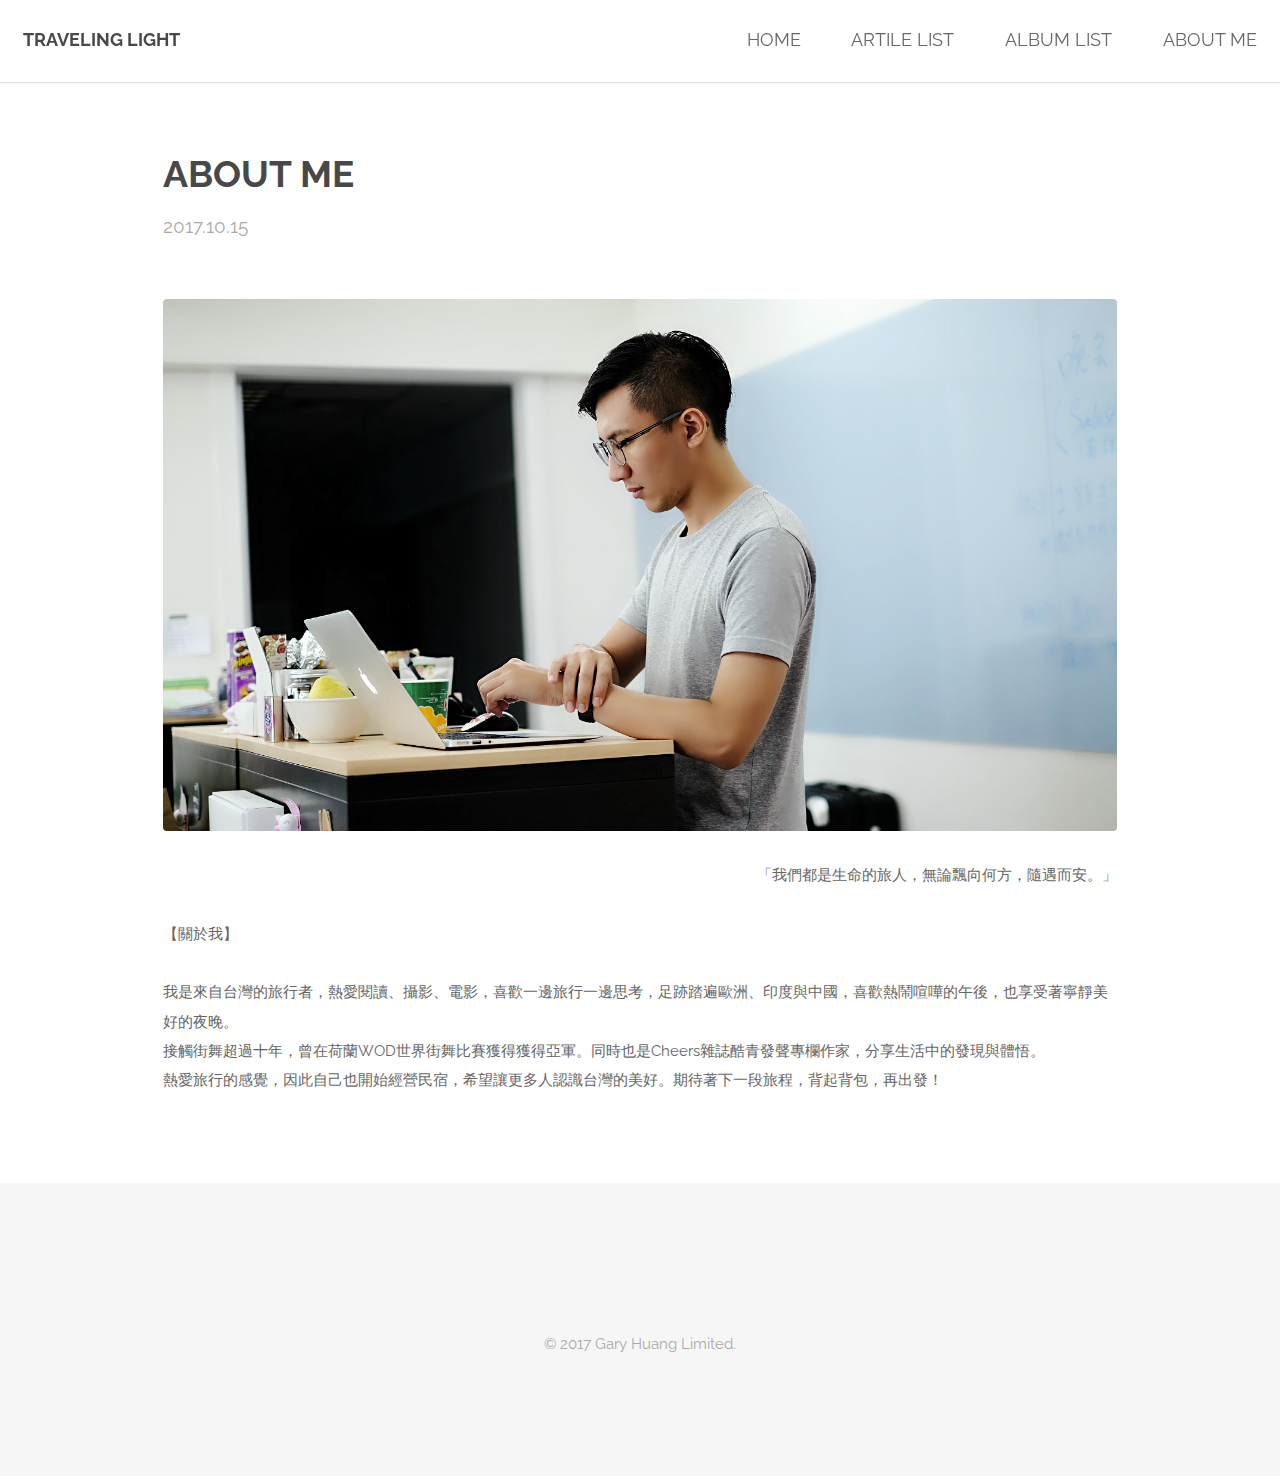
==== commit 327fc617: "album" ====
--- a/aboutme.html
+++ b/aboutme.html
@@ -20,8 +20,9 @@
 					<ul>
 						<li><a href="index.html">Home</a></li>
 						<li><a href="articlelist.html">artile list</a></li>
+						<li><a href="albumlist.html">album list</a></li>
 						<li><a href="aboutme.html">about me</a></li>
-						<li><a href="https://www.airbnb.com.tw/rooms/17473865?s=51" target="_blank">my airbnb</a></li>
+						<!-- <li><a href="https://www.airbnb.com.tw/rooms/17473865?s=51" target="_blank">my airbnb</a></li> -->
 					</ul>
 				</nav>
 			</header>
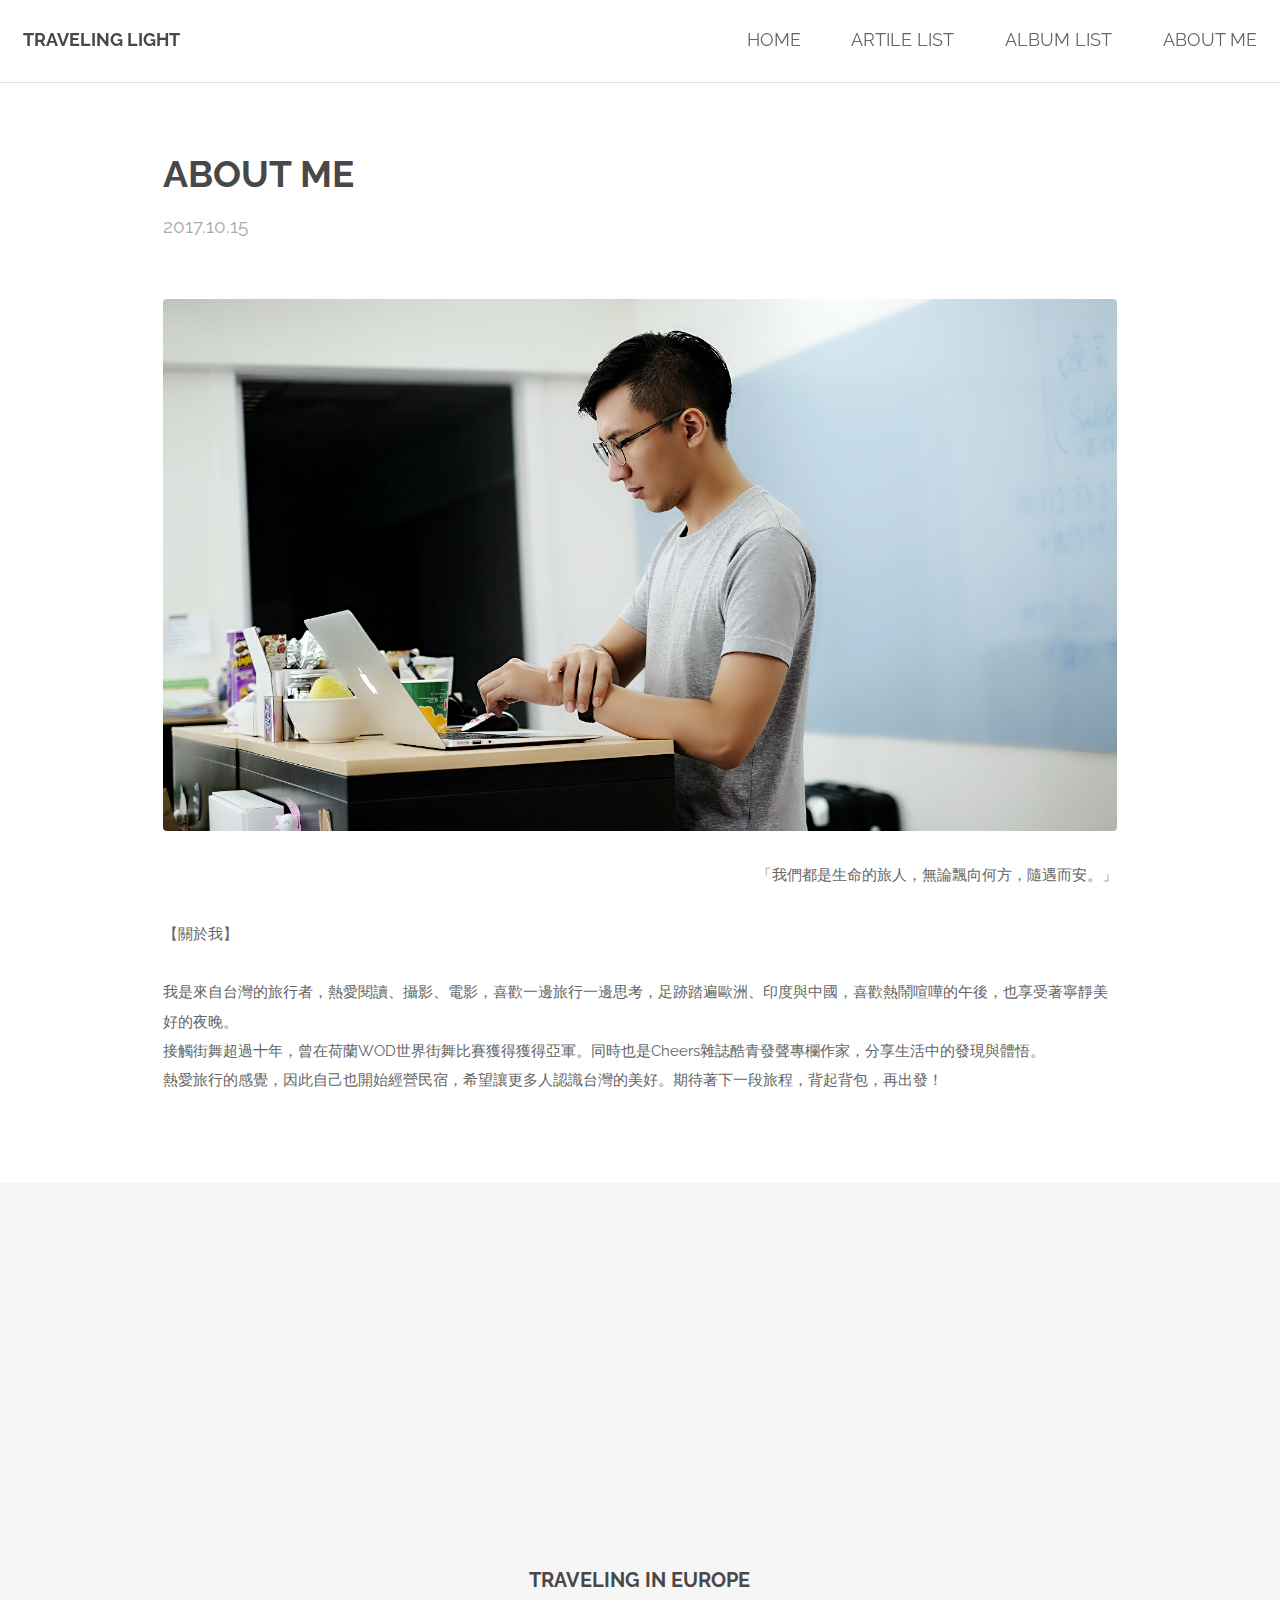
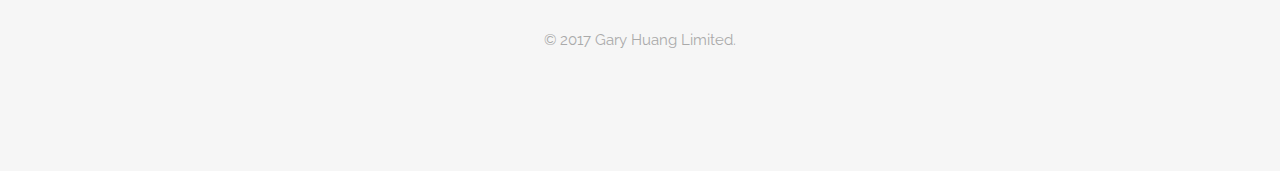
==== commit 4e6390d1: "video" ====
--- a/aboutme.html
+++ b/aboutme.html
@@ -36,23 +36,20 @@
 						<h2>About me</h2>
 						<p>2017.10.15</p>
 					</header>
-					<a href="#" class="image fit"><img src="images/pic07.jpg" alt="Den Haag" /></a>
+					<div class="image fit"><img src="images/pic07.jpg" alt="Den Haag" /></div>
 					<div class="align-right">
 						<p>「我們都是生命的旅人，無論飄向何方，隨遇而安。」</p>
 					</div>
 						<p>【關於我】</p>
 						<p>我是來自台灣的旅行者，熱愛閱讀、攝影、電影，喜歡一邊旅行一邊思考，足跡踏遍歐洲、印度與中國，喜歡熱鬧喧嘩的午後，也享受著寧靜美好的夜晚。<br/>接觸街舞超過十年，曾在荷蘭WOD世界街舞比賽獲得獲得亞軍。同時也是Cheers雜誌酷青發聲專欄作家，分享生活中的發現與體悟。<br/>熱愛旅行的感覺，因此自己也開始經營民宿，希望讓更多人認識台灣的美好。期待著下一段旅程，背起背包，再出發！</p>
-					</div>
+				</div>
 			</section>
 
 		<!-- Footer -->
 			<footer id="footer">
 				<div class="container">
-					<!-- <ul class="icons">
-						<li><a href="#" class="icon fa-facebook"></a></li>
-						<li><a href="#" class="icon fa-twitter"></a></li>
-						<li><a href="#" class="icon fa-instagram"></a></li>
-					</ul> -->
+					<iframe width="560" height="315" background-size: cover src="https://www.youtube.com/embed/0OO71cY3rS0?rel=0" frameborder="0" allowfullscreen></iframe>
+					<h3>traveling in europe</h3>
 					<ul class="copyright">
 						<li>&copy; 2017 Gary Huang Limited.</li>
 						<!-- <li>Design: <a href="http://templated.co">TEMPLATED</a></li>
--- a/assets/css/main.css
+++ b/assets/css/main.css
@@ -6,6 +6,8 @@
 	templated.co @templatedco
 	Released for free under the Creative Commons Attribution 3.0 license (templated.co/license)
 */
+
+
 
 /* Reset */
 
@@ -3195,7 +3197,7 @@
 /* Footer */
 
 	#footer {
-		padding: 8em 0 6em 0;
+		padding: 4em 0 6em 0;
 		background: #f6f6f6;
 		color: #aaa;
 		text-align: center;
